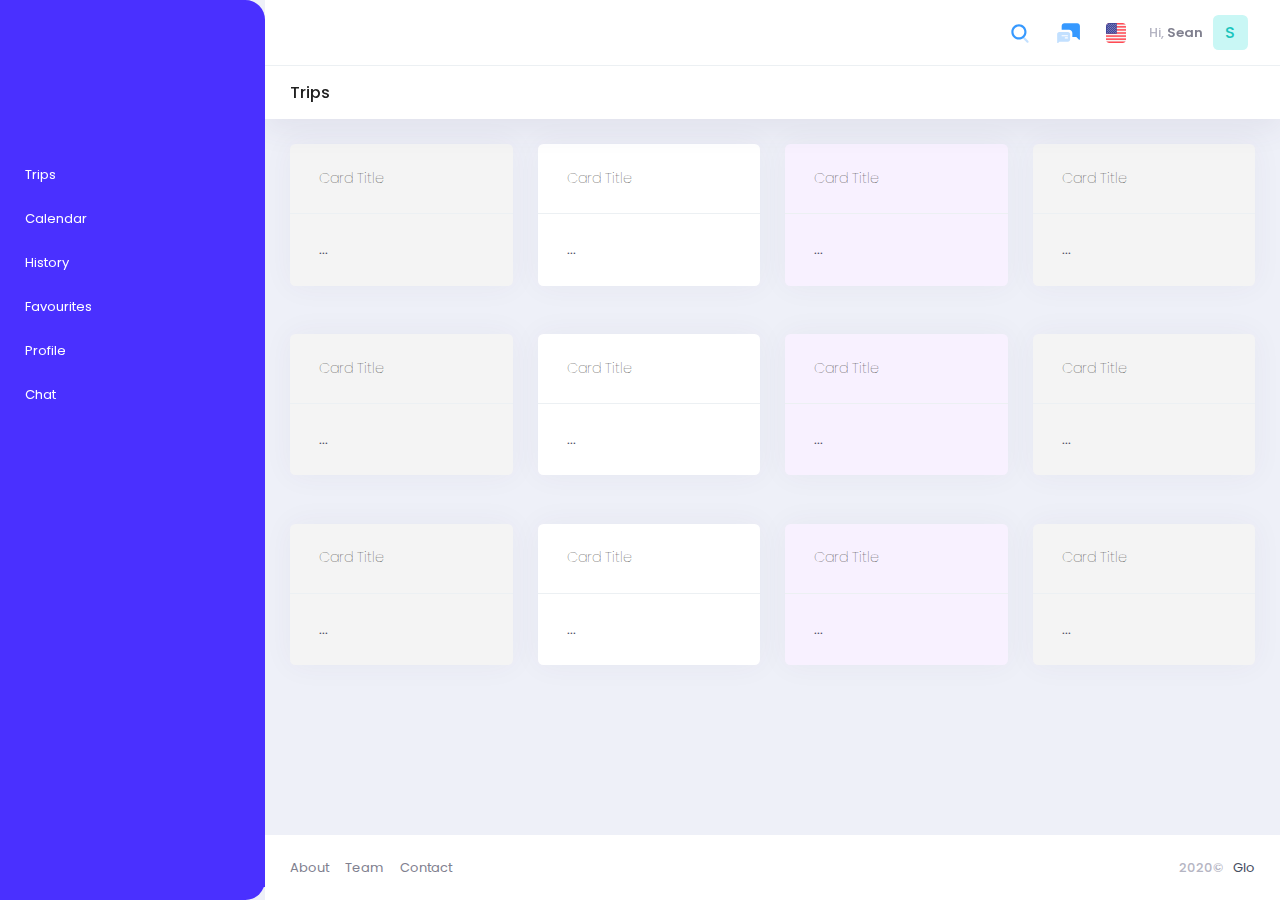
==== index.html @ 57f030ff "demo" ====
<!DOCTYPE html>
<!--
Template Name: Metronic - Bootstrap 4 HTML, React, Angular 9 & VueJS Admin Dashboard Theme
Author: KeenThemes
Website: http://www.keenthemes.com/
Contact: support@keenthemes.com
Follow: www.twitter.com/keenthemes
Dribbble: www.dribbble.com/keenthemes
Like: www.facebook.com/keenthemes
Purchase: https://1.envato.market/EA4JP
Renew Support: https://1.envato.market/EA4JP
License: You must have a valid license purchased only from themeforest(the above link) in order to legally use the theme for your project.
-->
<html lang="en">
	<!--begin::Head-->
	<head><base href="">
		<meta charset="utf-8" />
		<title>Metronic | Dashboard</title>
		<meta name="description" content="Updates and statistics" />
		<meta name="viewport" content="width=device-width, initial-scale=1, shrink-to-fit=no" />
		<!--begin::Fonts-->
		<link rel="stylesheet" href="https://fonts.googleapis.com/css?family=Poppins:300,400,500,600,700" />
		<!--end::Fonts-->
		<!--begin::Page Vendors Styles(used by this page)-->
		<link href="assets/plugins/custom/fullcalendar/fullcalendar.bundle.css" rel="stylesheet" type="text/css" />
		<!--end::Page Vendors Styles-->
		<!--begin::Global Theme Styles(used by all pages)-->
		<link href="assets/plugins/global/plugins.bundle.css" rel="stylesheet" type="text/css" />
		<link href="assets/plugins/custom/prismjs/prismjs.bundle.css" rel="stylesheet" type="text/css" />
		<link href="assets/css/style.bundle.css" rel="stylesheet" type="text/css" />
		<!--end::Global Theme Styles-->
		<!--begin::Layout Themes(used by all pages)-->
		<link href="assets/css/themes/layout/header/base/light.css" rel="stylesheet" type="text/css" />
		<link href="assets/css/themes/layout/header/menu/light.css" rel="stylesheet" type="text/css" />
		<link href="assets/css/themes/layout/brand/dark.css" rel="stylesheet" type="text/css" />
		<link href="assets/css/themes/layout/aside/dark.css" rel="stylesheet" type="text/css" />
		<!--end::Layout Themes-->
		<link rel="shortcut icon" href="assets/media/logos/favicon.ico" />
	</head>
	<!--end::Head-->
	<!--begin::Body-->
	<body id="kt_body" class="header-fixed header-mobile-fixed subheader-enabled subheader-fixed aside-enabled aside-fixed aside-minimize-hoverable page-loading">
		<!--begin::Main-->
		<!--begin::Header Mobile-->
		<div id="kt_header_mobile" class="header-mobile align-items-center header-mobile-fixed">
			<!--begin::Logo-->
			<a href="index.html">
				<img alt="Logo" src="assets/media/logos/logo-light.png" />
			</a>
			<!--end::Logo-->
			<!--begin::Toolbar-->
			<div class="d-flex align-items-center">
				<!--begin::Aside Mobile Toggle-->
				<button class="btn p-0 burger-icon burger-icon-left" id="kt_aside_mobile_toggle">
					<span></span>
				</button>
				<!--end::Aside Mobile Toggle-->
				<!--begin::Header Menu Mobile Toggle-->
				<button class="btn p-0 burger-icon ml-4" id="kt_header_mobile_toggle">
					<span></span>
				</button>
				<!--end::Header Menu Mobile Toggle-->
				<!--begin::Topbar Mobile Toggle-->
				<button class="btn btn-hover-text-primary p-0 ml-2" id="kt_header_mobile_topbar_toggle">
					<span class="svg-icon svg-icon-xl">
						<!--begin::Svg Icon | path:assets/media/svg/icons/General/User.svg-->
						<svg xmlns="http://www.w3.org/2000/svg" xmlns:xlink="http://www.w3.org/1999/xlink" width="24px" height="24px" viewBox="0 0 24 24" version="1.1">
							<g stroke="none" stroke-width="1" fill="none" fill-rule="evenodd">
								<polygon points="0 0 24 0 24 24 0 24" />
								<path d="M12,11 C9.790861,11 8,9.209139 8,7 C8,4.790861 9.790861,3 12,3 C14.209139,3 16,4.790861 16,7 C16,9.209139 14.209139,11 12,11 Z" fill="#000000" fill-rule="nonzero" opacity="0.3" />
								<path d="M3.00065168,20.1992055 C3.38825852,15.4265159 7.26191235,13 11.9833413,13 C16.7712164,13 20.7048837,15.2931929 20.9979143,20.2 C21.0095879,20.3954741 20.9979143,21 20.2466999,21 C16.541124,21 11.0347247,21 3.72750223,21 C3.47671215,21 2.97953825,20.45918 3.00065168,20.1992055 Z" fill="#000000" fill-rule="nonzero" />
							</g>
						</svg>
						<!--end::Svg Icon-->
					</span>
				</button>
				<!--end::Topbar Mobile Toggle-->
			</div>
			<!--end::Toolbar-->
		</div>
		<!--end::Header Mobile-->
		<div class="d-flex flex-column flex-root">
			<!--begin::Page-->
			<div class="d-flex flex-row flex-column-fluid page">
				<!--begin::Aside-->
				<div class="aside aside-left aside-fixed d-flex flex-column flex-row-auto" id="kt_aside">
					<!--begin::Brand-->
					<div class="brand flex-column-auto" id="kt_brand">
						<!--begin::Logo-->
						<!--end::Toolbar-->
					</div>
					<!--end::Brand-->
					<!--begin::Aside Menu-->
					<div class="aside-menu-wrapper flex-column-fluid" id="kt_aside_menu_wrapper">
						<!--begin::Menu Container-->
						<div id="kt_aside_menu" class="aside-menu my-4" data-menu-vertical="1" data-menu-scroll="1" data-menu-dropdown-timeout="500">
							<!--begin::Menu Nav-->
							<ul class="menu-nav">
								<li class="menu-section">
									<i class="menu-icon ki ki-bold-more-hor icon-md"></i>
								</li>
								<li class="menu-item menu-item-submenu" aria-haspopup="true" data-menu-toggle="hover">
									<a href="index.html" class="menu-link menu-toggle">
										<span class="menu-text">Trips</span>
									</a>
								</li>
								<li class="menu-item menu-item-submenu" aria-haspopup="true" data-menu-toggle="hover">
									<a href="calendar.html" class="menu-link menu-toggle">
										<span class="menu-text">Calendar</span>
									</a>
								</li>
								<li class="menu-item menu-item-submenu" aria-haspopup="true" data-menu-toggle="hover">
									<a href="javascript:;" class="menu-link menu-toggle">
										<span class="menu-text">History</span>
									</a>
								</li>
								<li class="menu-item menu-item-submenu" aria-haspopup="true" data-menu-toggle="hover">
									<a href="javascript:;" class="menu-link menu-toggle">
										<span class="menu-text">Favourites</span>
									</a>
								</li>
								<li class="menu-item menu-item-submenu" aria-haspopup="true" data-menu-toggle="hover">
									<a href="javascript:;" class="menu-link menu-toggle">
										<span class="menu-text">Profile</span>
									</a>
								</li>
								<li class="menu-item menu-item-submenu" aria-haspopup="true" data-menu-toggle="hover">
									<a href="javascript:;" class="menu-link menu-toggle">
										<span class="menu-text">Chat</span>
									</a>
								</li>
							</ul>
							<!--end::Menu Nav-->
						</div>
						<!--end::Menu Container-->
					</div>
					<!--end::Aside Menu-->
				</div>
				<!--end::Aside-->
				<!--begin::Wrapper-->
				<div class="d-flex flex-column flex-row-fluid wrapper" id="kt_wrapper">
					<!--begin::Header-->
					<div id="kt_header" class="header header-fixed">
						<!--begin::Container-->
						<div class="container-fluid d-flex align-items-stretch justify-content-between">
							<!--begin::Header Menu Wrapper-->
							<div class="header-menu-wrapper header-menu-wrapper-left" id="kt_header_menu_wrapper">
								<!--begin::Header Menu-->
								<div id="kt_header_menu" class="header-menu header-menu-mobile header-menu-layout-default">
									<!--begin::Header Nav-->
									<!--end::Header Nav-->
								</div>
								<!--end::Header Menu-->
							</div>
							<!--end::Header Menu Wrapper-->
							<!--begin::Topbar-->
							<div class="topbar">
								<!--begin::Search-->
								<div class="dropdown" id="kt_quick_search_toggle">
									<!--begin::Toggle-->
									<div class="topbar-item" data-toggle="dropdown" data-offset="10px,0px">
										<div class="btn btn-icon btn-clean btn-lg btn-dropdown mr-1">
											<span class="svg-icon svg-icon-xl svg-icon-primary">
												<!--begin::Svg Icon | path:assets/media/svg/icons/General/Search.svg-->
												<svg xmlns="http://www.w3.org/2000/svg" xmlns:xlink="http://www.w3.org/1999/xlink" width="24px" height="24px" viewBox="0 0 24 24" version="1.1">
													<g stroke="none" stroke-width="1" fill="none" fill-rule="evenodd">
														<rect x="0" y="0" width="24" height="24" />
														<path d="M14.2928932,16.7071068 C13.9023689,16.3165825 13.9023689,15.6834175 14.2928932,15.2928932 C14.6834175,14.9023689 15.3165825,14.9023689 15.7071068,15.2928932 L19.7071068,19.2928932 C20.0976311,19.6834175 20.0976311,20.3165825 19.7071068,20.7071068 C19.3165825,21.0976311 18.6834175,21.0976311 18.2928932,20.7071068 L14.2928932,16.7071068 Z" fill="#000000" fill-rule="nonzero" opacity="0.3" />
														<path d="M11,16 C13.7614237,16 16,13.7614237 16,11 C16,8.23857625 13.7614237,6 11,6 C8.23857625,6 6,8.23857625 6,11 C6,13.7614237 8.23857625,16 11,16 Z M11,18 C7.13400675,18 4,14.8659932 4,11 C4,7.13400675 7.13400675,4 11,4 C14.8659932,4 18,7.13400675 18,11 C18,14.8659932 14.8659932,18 11,18 Z" fill="#000000" fill-rule="nonzero" />
													</g>
												</svg>
												<!--end::Svg Icon-->
											</span>
										</div>
									</div>
									<!--end::Toggle-->
									<!--begin::Dropdown-->
									<div class="dropdown-menu p-0 m-0 dropdown-menu-right dropdown-menu-anim-up dropdown-menu-lg">
										<div class="quick-search quick-search-dropdown" id="kt_quick_search_dropdown">
											<!--begin:Form-->
											<form method="get" class="quick-search-form">
												<div class="input-group">
													<div class="input-group-prepend">
														<span class="input-group-text">
															<span class="svg-icon svg-icon-lg">
																<!--begin::Svg Icon | path:assets/media/svg/icons/General/Search.svg-->
																<svg xmlns="http://www.w3.org/2000/svg" xmlns:xlink="http://www.w3.org/1999/xlink" width="24px" height="24px" viewBox="0 0 24 24" version="1.1">
																	<g stroke="none" stroke-width="1" fill="none" fill-rule="evenodd">
																		<rect x="0" y="0" width="24" height="24" />
																		<path d="M14.2928932,16.7071068 C13.9023689,16.3165825 13.9023689,15.6834175 14.2928932,15.2928932 C14.6834175,14.9023689 15.3165825,14.9023689 15.7071068,15.2928932 L19.7071068,19.2928932 C20.0976311,19.6834175 20.0976311,20.3165825 19.7071068,20.7071068 C19.3165825,21.0976311 18.6834175,21.0976311 18.2928932,20.7071068 L14.2928932,16.7071068 Z" fill="#000000" fill-rule="nonzero" opacity="0.3" />
																		<path d="M11,16 C13.7614237,16 16,13.7614237 16,11 C16,8.23857625 13.7614237,6 11,6 C8.23857625,6 6,8.23857625 6,11 C6,13.7614237 8.23857625,16 11,16 Z M11,18 C7.13400675,18 4,14.8659932 4,11 C4,7.13400675 7.13400675,4 11,4 C14.8659932,4 18,7.13400675 18,11 C18,14.8659932 14.8659932,18 11,18 Z" fill="#000000" fill-rule="nonzero" />
																	</g>
																</svg>
																<!--end::Svg Icon-->
															</span>
														</span>
													</div>
													<input type="text" class="form-control" placeholder="Search..." />
													<div class="input-group-append">
														<span class="input-group-text">
															<i class="quick-search-close ki ki-close icon-sm text-muted"></i>
														</span>
													</div>
												</div>
											</form>
											<!--end::Form-->
											<!--begin::Scroll-->
											<div class="quick-search-wrapper scroll" data-scroll="true" data-height="325" data-mobile-height="200"></div>
											<!--end::Scroll-->
										</div>
									</div>
									<!--end::Dropdown-->
								</div>
								<!--end::Search-->
								<div class="topbar-item">
									<div class="btn btn-icon btn-clean btn-lg mr-1" data-toggle="modal" data-target="#kt_chat_modal">
										<span class="svg-icon svg-icon-xl svg-icon-primary">
											<!--begin::Svg Icon | path:assets/media/svg/icons/Communication/Group-chat.svg-->
											<svg xmlns="http://www.w3.org/2000/svg" xmlns:xlink="http://www.w3.org/1999/xlink" width="24px" height="24px" viewBox="0 0 24 24" version="1.1">
												<g stroke="none" stroke-width="1" fill="none" fill-rule="evenodd">
													<rect x="0" y="0" width="24" height="24" />
													<path d="M16,15.6315789 L16,12 C16,10.3431458 14.6568542,9 13,9 L6.16183229,9 L6.16183229,5.52631579 C6.16183229,4.13107011 7.29290239,3 8.68814808,3 L20.4776218,3 C21.8728674,3 23.0039375,4.13107011 23.0039375,5.52631579 L23.0039375,13.1052632 L23.0206157,17.786793 C23.0215995,18.0629336 22.7985408,18.2875874 22.5224001,18.2885711 C22.3891754,18.2890457 22.2612702,18.2363324 22.1670655,18.1421277 L19.6565168,15.6315789 L16,15.6315789 Z" fill="#000000" />
													<path d="M1.98505595,18 L1.98505595,13 C1.98505595,11.8954305 2.88048645,11 3.98505595,11 L11.9850559,11 C13.0896254,11 13.9850559,11.8954305 13.9850559,13 L13.9850559,18 C13.9850559,19.1045695 13.0896254,20 11.9850559,20 L4.10078614,20 L2.85693427,21.1905292 C2.65744295,21.3814685 2.34093638,21.3745358 2.14999706,21.1750444 C2.06092565,21.0819836 2.01120804,20.958136 2.01120804,20.8293182 L2.01120804,18.32426 C1.99400175,18.2187196 1.98505595,18.1104045 1.98505595,18 Z M6.5,14 C6.22385763,14 6,14.2238576 6,14.5 C6,14.7761424 6.22385763,15 6.5,15 L11.5,15 C11.7761424,15 12,14.7761424 12,14.5 C12,14.2238576 11.7761424,14 11.5,14 L6.5,14 Z M9.5,16 C9.22385763,16 9,16.2238576 9,16.5 C9,16.7761424 9.22385763,17 9.5,17 L11.5,17 C11.7761424,17 12,16.7761424 12,16.5 C12,16.2238576 11.7761424,16 11.5,16 L9.5,16 Z" fill="#000000" opacity="0.3" />
												</g>
											</svg>
											<!--end::Svg Icon-->
										</span>
									</div>
								</div>
								<!--end::Chat-->
								<!--begin::Languages-->
								<div class="dropdown">
									<!--begin::Toggle-->
									<div class="topbar-item" data-toggle="dropdown" data-offset="10px,0px">
										<div class="btn btn-icon btn-clean btn-dropdown btn-lg mr-1">
											<img class="h-20px w-20px rounded-sm" src="assets/media/svg/flags/226-united-states.svg" alt="" />
										</div>
									</div>
									<!--end::Toggle-->
									<!--begin::Dropdown-->
									<div class="dropdown-menu p-0 m-0 dropdown-menu-anim-up dropdown-menu-sm dropdown-menu-right">
										<!--begin::Nav-->
										<ul class="navi navi-hover py-4">
											<!--begin::Item-->
											<li class="navi-item">
												<a href="#" class="navi-link">
													<span class="symbol symbol-20 mr-3">
														<img src="assets/media/svg/flags/226-united-states.svg" alt="" />
													</span>
													<span class="navi-text">English</span>
												</a>
											</li>
											<!--end::Item-->
											<!--begin::Item-->
											<li class="navi-item active">
												<a href="#" class="navi-link">
													<span class="symbol symbol-20 mr-3">
														<img src="assets/media/svg/flags/128-spain.svg" alt="" />
													</span>
													<span class="navi-text">Spanish</span>
												</a>
											</li>
											<!--end::Item-->
											<!--begin::Item-->
											<li class="navi-item">
												<a href="#" class="navi-link">
													<span class="symbol symbol-20 mr-3">
														<img src="assets/media/svg/flags/162-germany.svg" alt="" />
													</span>
													<span class="navi-text">German</span>
												</a>
											</li>
											<!--end::Item-->
											<!--begin::Item-->
											<li class="navi-item">
												<a href="#" class="navi-link">
													<span class="symbol symbol-20 mr-3">
														<img src="assets/media/svg/flags/063-japan.svg" alt="" />
													</span>
													<span class="navi-text">Japanese</span>
												</a>
											</li>
											<!--end::Item-->
											<!--begin::Item-->
											<li class="navi-item">
												<a href="#" class="navi-link">
													<span class="symbol symbol-20 mr-3">
														<img src="assets/media/svg/flags/195-france.svg" alt="" />
													</span>
													<span class="navi-text">French</span>
												</a>
											</li>
											<!--end::Item-->
										</ul>
										<!--end::Nav-->
									</div>
									<!--end::Dropdown-->
								</div>
								<!--end::Languages-->
								<!--begin::User-->
								<div class="topbar-item">
									<div class="btn btn-icon w-auto btn-clean d-flex align-items-center btn-lg px-2" id="kt_quick_user_toggle">
										<span class="text-muted font-weight-bold font-size-base d-none d-md-inline mr-1">Hi,</span>
										<span class="text-dark-50 font-weight-bolder font-size-base d-none d-md-inline mr-3">Sean</span>
										<span class="symbol symbol-35 symbol-light-success">
											<span class="symbol-label font-size-h5 font-weight-bold">S</span>
										</span>
									</div>
								</div>
								<!--end::User-->
							</div>
							<!--end::Topbar-->
						</div>
						<!--end::Container-->
					</div>
					<div class="subheader py-2 py-lg-4 subheader-solid" id="kt_subheader">
							<div class="container-fluid d-flex align-items-center justify-content-between flex-wrap flex-sm-nowrap">
								<!--begin::Info-->
								<div class="d-flex align-items-center flex-wrap mr-1">
									<!--begin::Mobile Toggle-->
									<button class="burger-icon burger-icon-left mr-4 d-inline-block d-lg-none" id="kt_subheader_mobile_toggle">
										<span></span>
									</button>
									<!--end::Mobile Toggle-->
									<!--begin::Page Heading-->
									<div class="d-flex align-items-baseline mr-5">
										<!--begin::Page Title-->
										<h5 class="text-dark font-weight-bold my-2 mr-5">Trips</h5>
										<!--end::Page Title-->
										<!--end::Breadcrumb-->
									</div>
									<!--end::Page Heading-->
								</div>
								<!--end::Info-->
								<!--end::Toolbar-->
							</div>
						</div>
					<!--end::Header-->
					<!--begin::Content-->
					<div class="content d-flex flex-column flex-column-fluid" id="kt_content">
						<!--begin::Subheader-->
						<div class="d-flex flex-column-fluid">
							<div class="container">
								<div class="row">
							    <div class="col-lg-3">
							        <!--begin::Card-->
							        <div class="card card-custom card-stretch " style="background:#F4F4F4!important">
							            <div class="card-header">
							                <div class="card-title">
							                    <h5 class="card-label">Card Title</h5>
							                </div>
							            </div>
							            <div class="card-body">
							                ...
							            </div>
							        </div>
							        <!--end::Card-->
							    </div>
							    <div class="col-lg-3">
							        <!--begin::Card-->
							        <div class="card card-custom card-stretch"  style="background:# EEF7FB!important">
							            <div class="card-header">
							                <div class="card-title">
							                    <h5 class="card-label">Card Title </h5>
							                </div>
							            </div>
							            <div class="card-body">
							                ...
							            </div>
							        </div>
							        <!--end::Card-->
							    </div>
							    <div class="col-lg-3">
							        <!--begin::Card-->
							        <div class="card card-custom card-stretch" style="background:#F8F1FF!important">
							            <div class="card-header">
							                <div class="card-title">
							                    <h5 class="card-label">Card Title</h5>
							                </div>
							            </div>
							            <div class="card-body">
							                ...
							            </div>
							        </div>
							        <!--end::Card-->
							    </div>
									<div class="col-lg-3">
							        <!--begin::Card-->
							        <div class="card card-custom card-stretch" style="background:#F4F4F4!important">
							            <div class="card-header">
							                <div class="card-title">
							                    <h5 class="card-label">Card Title </h5>
							                </div>
							            </div>
							            <div class="card-body">
							                ...
							            </div>
							        </div>
							        <!--end::Card-->
							    </div>
							</div>
							<div class="row" style="margin-top: 5%;">
								<div class="col-lg-3">
										<!--begin::Card-->
										<div class="card card-custom card-stretch " style="background:#F4F4F4!important">
												<div class="card-header">
														<div class="card-title">
																<h5 class="card-label">Card Title</h5>
														</div>
												</div>
												<div class="card-body">
														...
												</div>
										</div>
										<!--end::Card-->
								</div>
								<div class="col-lg-3">
										<!--begin::Card-->
										<div class="card card-custom card-stretch"  style="background:# EEF7FB!important">
												<div class="card-header">
														<div class="card-title">
																<h5 class="card-label">Card Title </h5>
														</div>
												</div>
												<div class="card-body">
														...
												</div>
										</div>
										<!--end::Card-->
								</div>
								<div class="col-lg-3">
										<!--begin::Card-->
										<div class="card card-custom card-stretch" style="background:#F8F1FF!important">
												<div class="card-header">
														<div class="card-title">
																<h5 class="card-label">Card Title</h5>
														</div>
												</div>
												<div class="card-body">
														...
												</div>
										</div>
										<!--end::Card-->
								</div>
								<div class="col-lg-3">
										<!--begin::Card-->
										<div class="card card-custom card-stretch" style="background:#F4F4F4!important">
												<div class="card-header">
														<div class="card-title">
																<h5 class="card-label">Card Title </h5>
														</div>
												</div>
												<div class="card-body">
														...
												</div>
										</div>
										<!--end::Card-->
								</div>
						</div>
						<div class="row" style="margin-top: 5%;">
							<div class="col-lg-3">
									<!--begin::Card-->
									<div class="card card-custom card-stretch " style="background:#F4F4F4!important">
											<div class="card-header">
													<div class="card-title">
															<h5 class="card-label">Card Title</h5>
													</div>
											</div>
											<div class="card-body">
													...
											</div>
									</div>
									<!--end::Card-->
							</div>
							<div class="col-lg-3">
									<!--begin::Card-->
									<div class="card card-custom card-stretch"  style="background:# EEF7FB!important">
											<div class="card-header">
													<div class="card-title">
															<h5 class="card-label">Card Title </h5>
													</div>
											</div>
											<div class="card-body">
													...
											</div>
									</div>
									<!--end::Card-->
							</div>
							<div class="col-lg-3">
									<!--begin::Card-->
									<div class="card card-custom card-stretch" style="background:#F8F1FF!important">
											<div class="card-header">
													<div class="card-title">
															<h5 class="card-label">Card Title</h5>
													</div>
											</div>
											<div class="card-body">
													...
											</div>
									</div>
									<!--end::Card-->
							</div>
							<div class="col-lg-3">
									<!--begin::Card-->
									<div class="card card-custom card-stretch" style="background:#F4F4F4!important">
											<div class="card-header">
													<div class="card-title">
															<h5 class="card-label">Card Title </h5>
													</div>
											</div>
											<div class="card-body">
													...
											</div>
									</div>
									<!--end::Card-->
							</div>
					</div>
							</div>
						</div>
						<!--end::Entry-->
					</div>
					<!--end::Content-->
					<!--begin::Footer-->
					<div class="footer bg-white py-4 d-flex flex-lg-column" id="kt_footer">
						<!--begin::Container-->
						<div class="container-fluid d-flex flex-column flex-md-row align-items-center justify-content-between">
							<!--begin::Copyright-->
							<div class="text-dark order-2 order-md-1">
								<span class="text-muted font-weight-bold mr-2">2020©</span>
								<a  target="_blank" class="text-dark-75 text-hover-primary">Glo</a>
							</div>
							<!--end::Copyright-->
							<!--begin::Nav-->
							<div class="nav nav-dark">
								<a target="_blank" class="nav-link pl-0 pr-5">About</a>
								<a target="_blank" class="nav-link pl-0 pr-5">Team</a>
								<a target="_blank" class="nav-link pl-0 pr-0">Contact</a>
							</div>
							<!--end::Nav-->
						</div>
						<!--end::Container-->
					</div>
					<!--end::Footer-->
				</div>
				<!--end::Wrapper-->
			</div>
			<!--end::Page-->
		</div>
		<!--end::Main-->
		<!-- begin::User Panel-->
		<div id="kt_quick_user" class="offcanvas offcanvas-right p-10">
			<!--begin::Header-->
			<div class="offcanvas-header d-flex align-items-center justify-content-between pb-5">
				<h3 class="font-weight-bold m-0">User Profile
				<small class="text-muted font-size-sm ml-2">12 messages</small></h3>
				<a href="#" class="btn btn-xs btn-icon btn-light btn-hover-primary" id="kt_quick_user_close">
					<i class="ki ki-close icon-xs text-muted"></i>
				</a>
			</div>
			<!--end::Header-->
			<!--begin::Content-->
			<div class="offcanvas-content pr-5 mr-n5">
				<!--begin::Header-->
				<div class="d-flex align-items-center mt-5">
					<div class="symbol symbol-100 mr-5">
						<div class="symbol-label" style="background-image:url('assets/media/users/300_21.jpg')"></div>
						<i class="symbol-badge bg-success"></i>
					</div>
					<div class="d-flex flex-column">
						<a href="#" class="font-weight-bold font-size-h5 text-dark-75 text-hover-primary">James Jones</a>
						<div class="text-muted mt-1">Application Developer</div>
						<div class="navi mt-2">
							<a href="#" class="navi-item">
								<span class="navi-link p-0 pb-2">
									<span class="navi-icon mr-1">
										<span class="svg-icon svg-icon-lg svg-icon-primary">
											<!--begin::Svg Icon | path:assets/media/svg/icons/Communication/Mail-notification.svg-->
											<svg xmlns="http://www.w3.org/2000/svg" xmlns:xlink="http://www.w3.org/1999/xlink" width="24px" height="24px" viewBox="0 0 24 24" version="1.1">
												<g stroke="none" stroke-width="1" fill="none" fill-rule="evenodd">
													<rect x="0" y="0" width="24" height="24" />
													<path d="M21,12.0829584 C20.6747915,12.0283988 20.3407122,12 20,12 C16.6862915,12 14,14.6862915 14,18 C14,18.3407122 14.0283988,18.6747915 14.0829584,19 L5,19 C3.8954305,19 3,18.1045695 3,17 L3,8 C3,6.8954305 3.8954305,6 5,6 L19,6 C20.1045695,6 21,6.8954305 21,8 L21,12.0829584 Z M18.1444251,7.83964668 L12,11.1481833 L5.85557487,7.83964668 C5.4908718,7.6432681 5.03602525,7.77972206 4.83964668,8.14442513 C4.6432681,8.5091282 4.77972206,8.96397475 5.14442513,9.16035332 L11.6444251,12.6603533 C11.8664074,12.7798822 12.1335926,12.7798822 12.3555749,12.6603533 L18.8555749,9.16035332 C19.2202779,8.96397475 19.3567319,8.5091282 19.1603533,8.14442513 C18.9639747,7.77972206 18.5091282,7.6432681 18.1444251,7.83964668 Z" fill="#000000" />
													<circle fill="#000000" opacity="0.3" cx="19.5" cy="17.5" r="2.5" />
												</g>
											</svg>
											<!--end::Svg Icon-->
										</span>
									</span>
									<span class="navi-text text-muted text-hover-primary">jm@softplus.com</span>
								</span>
							</a>
							<a href="#" class="btn btn-sm btn-light-primary font-weight-bolder py-2 px-5">Sign Out</a>
						</div>
					</div>
				</div>
				<!--end::Header-->
				<!--begin::Separator-->
				<div class="separator separator-dashed mt-8 mb-5"></div>
				<!--end::Separator-->
				<!--begin::Nav-->
				<div class="navi navi-spacer-x-0 p-0">
					<!--begin::Item-->
					<a href="custom/apps/user/profile-1/personal-information.html" class="navi-item">
						<div class="navi-link">
							<div class="symbol symbol-40 bg-light mr-3">
								<div class="symbol-label">
									<span class="svg-icon svg-icon-md svg-icon-success">
										<!--begin::Svg Icon | path:assets/media/svg/icons/General/Notification2.svg-->
										<svg xmlns="http://www.w3.org/2000/svg" xmlns:xlink="http://www.w3.org/1999/xlink" width="24px" height="24px" viewBox="0 0 24 24" version="1.1">
											<g stroke="none" stroke-width="1" fill="none" fill-rule="evenodd">
												<rect x="0" y="0" width="24" height="24" />
												<path d="M13.2070325,4 C13.0721672,4.47683179 13,4.97998812 13,5.5 C13,8.53756612 15.4624339,11 18.5,11 C19.0200119,11 19.5231682,10.9278328 20,10.7929675 L20,17 C20,18.6568542 18.6568542,20 17,20 L7,20 C5.34314575,20 4,18.6568542 4,17 L4,7 C4,5.34314575 5.34314575,4 7,4 L13.2070325,4 Z" fill="#000000" />
												<circle fill="#000000" opacity="0.3" cx="18.5" cy="5.5" r="2.5" />
											</g>
										</svg>
										<!--end::Svg Icon-->
									</span>
								</div>
							</div>
							<div class="navi-text">
								<div class="font-weight-bold">My Profile</div>
								<div class="text-muted">Account settings and more
								<span class="label label-light-danger label-inline font-weight-bold">update</span></div>
							</div>
						</div>
					</a>
					<!--end:Item-->
					<!--begin::Item-->
					<a href="custom/apps/user/profile-3.html" class="navi-item">
						<div class="navi-link">
							<div class="symbol symbol-40 bg-light mr-3">
								<div class="symbol-label">
									<span class="svg-icon svg-icon-md svg-icon-warning">
										<!--begin::Svg Icon | path:assets/media/svg/icons/Shopping/Chart-bar1.svg-->
										<svg xmlns="http://www.w3.org/2000/svg" xmlns:xlink="http://www.w3.org/1999/xlink" width="24px" height="24px" viewBox="0 0 24 24" version="1.1">
											<g stroke="none" stroke-width="1" fill="none" fill-rule="evenodd">
												<rect x="0" y="0" width="24" height="24" />
												<rect fill="#000000" opacity="0.3" x="12" y="4" width="3" height="13" rx="1.5" />
												<rect fill="#000000" opacity="0.3" x="7" y="9" width="3" height="8" rx="1.5" />
												<path d="M5,19 L20,19 C20.5522847,19 21,19.4477153 21,20 C21,20.5522847 20.5522847,21 20,21 L4,21 C3.44771525,21 3,20.5522847 3,20 L3,4 C3,3.44771525 3.44771525,3 4,3 C4.55228475,3 5,3.44771525 5,4 L5,19 Z" fill="#000000" fill-rule="nonzero" />
												<rect fill="#000000" opacity="0.3" x="17" y="11" width="3" height="6" rx="1.5" />
											</g>
										</svg>
										<!--end::Svg Icon-->
									</span>
								</div>
							</div>
							<div class="navi-text">
								<div class="font-weight-bold">My Messages</div>
								<div class="text-muted">Inbox and tasks</div>
							</div>
						</div>
					</a>
					<!--end:Item-->
					<!--begin::Item-->
					<a href="custom/apps/user/profile-2.html" class="navi-item">
						<div class="navi-link">
							<div class="symbol symbol-40 bg-light mr-3">
								<div class="symbol-label">
									<span class="svg-icon svg-icon-md svg-icon-danger">
										<!--begin::Svg Icon | path:assets/media/svg/icons/Files/Selected-file.svg-->
										<svg xmlns="http://www.w3.org/2000/svg" xmlns:xlink="http://www.w3.org/1999/xlink" width="24px" height="24px" viewBox="0 0 24 24" version="1.1">
											<g stroke="none" stroke-width="1" fill="none" fill-rule="evenodd">
												<polygon points="0 0 24 0 24 24 0 24" />
												<path d="M4.85714286,1 L11.7364114,1 C12.0910962,1 12.4343066,1.12568431 12.7051108,1.35473959 L17.4686994,5.3839416 C17.8056532,5.66894833 18,6.08787823 18,6.52920201 L18,19.0833333 C18,20.8738751 17.9795521,21 16.1428571,21 L4.85714286,21 C3.02044787,21 3,20.8738751 3,19.0833333 L3,2.91666667 C3,1.12612489 3.02044787,1 4.85714286,1 Z M8,12 C7.44771525,12 7,12.4477153 7,13 C7,13.5522847 7.44771525,14 8,14 L15,14 C15.5522847,14 16,13.5522847 16,13 C16,12.4477153 15.5522847,12 15,12 L8,12 Z M8,16 C7.44771525,16 7,16.4477153 7,17 C7,17.5522847 7.44771525,18 8,18 L11,18 C11.5522847,18 12,17.5522847 12,17 C12,16.4477153 11.5522847,16 11,16 L8,16 Z" fill="#000000" fill-rule="nonzero" opacity="0.3" />
												<path d="M6.85714286,3 L14.7364114,3 C15.0910962,3 15.4343066,3.12568431 15.7051108,3.35473959 L20.4686994,7.3839416 C20.8056532,7.66894833 21,8.08787823 21,8.52920201 L21,21.0833333 C21,22.8738751 20.9795521,23 19.1428571,23 L6.85714286,23 C5.02044787,23 5,22.8738751 5,21.0833333 L5,4.91666667 C5,3.12612489 5.02044787,3 6.85714286,3 Z M8,12 C7.44771525,12 7,12.4477153 7,13 C7,13.5522847 7.44771525,14 8,14 L15,14 C15.5522847,14 16,13.5522847 16,13 C16,12.4477153 15.5522847,12 15,12 L8,12 Z M8,16 C7.44771525,16 7,16.4477153 7,17 C7,17.5522847 7.44771525,18 8,18 L11,18 C11.5522847,18 12,17.5522847 12,17 C12,16.4477153 11.5522847,16 11,16 L8,16 Z" fill="#000000" fill-rule="nonzero" />
											</g>
										</svg>
										<!--end::Svg Icon-->
									</span>
								</div>
							</div>
							<div class="navi-text">
								<div class="font-weight-bold">My Activities</div>
								<div class="text-muted">Logs and notifications</div>
							</div>
						</div>
					</a>
					<!--end:Item-->
					<!--begin::Item-->
					<a href="custom/apps/userprofile-1/overview.html" class="navi-item">
						<div class="navi-link">
							<div class="symbol symbol-40 bg-light mr-3">
								<div class="symbol-label">
									<span class="svg-icon svg-icon-md svg-icon-primary">
										<!--begin::Svg Icon | path:assets/media/svg/icons/Communication/Mail-opened.svg-->
										<svg xmlns="http://www.w3.org/2000/svg" xmlns:xlink="http://www.w3.org/1999/xlink" width="24px" height="24px" viewBox="0 0 24 24" version="1.1">
											<g stroke="none" stroke-width="1" fill="none" fill-rule="evenodd">
												<rect x="0" y="0" width="24" height="24" />
												<path d="M6,2 L18,2 C18.5522847,2 19,2.44771525 19,3 L19,12 C19,12.5522847 18.5522847,13 18,13 L6,13 C5.44771525,13 5,12.5522847 5,12 L5,3 C5,2.44771525 5.44771525,2 6,2 Z M7.5,5 C7.22385763,5 7,5.22385763 7,5.5 C7,5.77614237 7.22385763,6 7.5,6 L13.5,6 C13.7761424,6 14,5.77614237 14,5.5 C14,5.22385763 13.7761424,5 13.5,5 L7.5,5 Z M7.5,7 C7.22385763,7 7,7.22385763 7,7.5 C7,7.77614237 7.22385763,8 7.5,8 L10.5,8 C10.7761424,8 11,7.77614237 11,7.5 C11,7.22385763 10.7761424,7 10.5,7 L7.5,7 Z" fill="#000000" opacity="0.3" />
												<path d="M3.79274528,6.57253826 L12,12.5 L20.2072547,6.57253826 C20.4311176,6.4108595 20.7436609,6.46126971 20.9053396,6.68513259 C20.9668779,6.77033951 21,6.87277228 21,6.97787787 L21,17 C21,18.1045695 20.1045695,19 19,19 L5,19 C3.8954305,19 3,18.1045695 3,17 L3,6.97787787 C3,6.70173549 3.22385763,6.47787787 3.5,6.47787787 C3.60510559,6.47787787 3.70753836,6.51099993 3.79274528,6.57253826 Z" fill="#000000" />
											</g>
										</svg>
										<!--end::Svg Icon-->
									</span>
								</div>
							</div>
							<div class="navi-text">
								<div class="font-weight-bold">My Tasks</div>
								<div class="text-muted">latest tasks and projects</div>
							</div>
						</div>
					</a>
					<!--end:Item-->
				</div>
				<!--end::Nav-->
				<!--begin::Separator-->
				<div class="separator separator-dashed my-7"></div>
				<!--end::Separator-->
				<!--begin::Notifications-->
				<div>
					<!--begin:Heading-->
					<h5 class="mb-5">Recent Notifications</h5>
					<!--end:Heading-->
					<!--begin::Item-->
					<div class="d-flex align-items-center bg-light-warning rounded p-5 gutter-b">
						<span class="svg-icon svg-icon-warning mr-5">
							<span class="svg-icon svg-icon-lg">
								<!--begin::Svg Icon | path:assets/media/svg/icons/Home/Library.svg-->
								<svg xmlns="http://www.w3.org/2000/svg" xmlns:xlink="http://www.w3.org/1999/xlink" width="24px" height="24px" viewBox="0 0 24 24" version="1.1">
									<g stroke="none" stroke-width="1" fill="none" fill-rule="evenodd">
										<rect x="0" y="0" width="24" height="24" />
										<path d="M5,3 L6,3 C6.55228475,3 7,3.44771525 7,4 L7,20 C7,20.5522847 6.55228475,21 6,21 L5,21 C4.44771525,21 4,20.5522847 4,20 L4,4 C4,3.44771525 4.44771525,3 5,3 Z M10,3 L11,3 C11.5522847,3 12,3.44771525 12,4 L12,20 C12,20.5522847 11.5522847,21 11,21 L10,21 C9.44771525,21 9,20.5522847 9,20 L9,4 C9,3.44771525 9.44771525,3 10,3 Z" fill="#000000" />
										<rect fill="#000000" opacity="0.3" transform="translate(17.825568, 11.945519) rotate(-19.000000) translate(-17.825568, -11.945519)" x="16.3255682" y="2.94551858" width="3" height="18" rx="1" />
									</g>
								</svg>
								<!--end::Svg Icon-->
							</span>
						</span>
						<div class="d-flex flex-column flex-grow-1 mr-2">
							<a href="#" class="font-weight-normal text-dark-75 text-hover-primary font-size-lg mb-1">Another purpose persuade</a>
							<span class="text-muted font-size-sm">Due in 2 Days</span>
						</div>
						<span class="font-weight-bolder text-warning py-1 font-size-lg">+28%</span>
					</div>
					<!--end::Item-->
					<!--begin::Item-->
					<div class="d-flex align-items-center bg-light-success rounded p-5 gutter-b">
						<span class="svg-icon svg-icon-success mr-5">
							<span class="svg-icon svg-icon-lg">
								<!--begin::Svg Icon | path:assets/media/svg/icons/Communication/Write.svg-->
								<svg xmlns="http://www.w3.org/2000/svg" xmlns:xlink="http://www.w3.org/1999/xlink" width="24px" height="24px" viewBox="0 0 24 24" version="1.1">
									<g stroke="none" stroke-width="1" fill="none" fill-rule="evenodd">
										<rect x="0" y="0" width="24" height="24" />
										<path d="M12.2674799,18.2323597 L12.0084872,5.45852451 C12.0004303,5.06114792 12.1504154,4.6768183 12.4255037,4.38993949 L15.0030167,1.70195304 L17.5910752,4.40093695 C17.8599071,4.6812911 18.0095067,5.05499603 18.0083938,5.44341307 L17.9718262,18.2062508 C17.9694575,19.0329966 17.2985816,19.701953 16.4718324,19.701953 L13.7671717,19.701953 C12.9505952,19.701953 12.2840328,19.0487684 12.2674799,18.2323597 Z" fill="#000000" fill-rule="nonzero" transform="translate(14.701953, 10.701953) rotate(-135.000000) translate(-14.701953, -10.701953)" />
										<path d="M12.9,2 C13.4522847,2 13.9,2.44771525 13.9,3 C13.9,3.55228475 13.4522847,4 12.9,4 L6,4 C4.8954305,4 4,4.8954305 4,6 L4,18 C4,19.1045695 4.8954305,20 6,20 L18,20 C19.1045695,20 20,19.1045695 20,18 L20,13 C20,12.4477153 20.4477153,12 21,12 C21.5522847,12 22,12.4477153 22,13 L22,18 C22,20.209139 20.209139,22 18,22 L6,22 C3.790861,22 2,20.209139 2,18 L2,6 C2,3.790861 3.790861,2 6,2 L12.9,2 Z" fill="#000000" fill-rule="nonzero" opacity="0.3" />
									</g>
								</svg>
								<!--end::Svg Icon-->
							</span>
						</span>
						<div class="d-flex flex-column flex-grow-1 mr-2">
							<a href="#" class="font-weight-normal text-dark-75 text-hover-primary font-size-lg mb-1">Would be to people</a>
							<span class="text-muted font-size-sm">Due in 2 Days</span>
						</div>
						<span class="font-weight-bolder text-success py-1 font-size-lg">+50%</span>
					</div>
					<!--end::Item-->
					<!--begin::Item-->
					<div class="d-flex align-items-center bg-light-danger rounded p-5 gutter-b">
						<span class="svg-icon svg-icon-danger mr-5">
							<span class="svg-icon svg-icon-lg">
								<!--begin::Svg Icon | path:assets/media/svg/icons/Communication/Group-chat.svg-->
								<svg xmlns="http://www.w3.org/2000/svg" xmlns:xlink="http://www.w3.org/1999/xlink" width="24px" height="24px" viewBox="0 0 24 24" version="1.1">
									<g stroke="none" stroke-width="1" fill="none" fill-rule="evenodd">
										<rect x="0" y="0" width="24" height="24" />
										<path d="M16,15.6315789 L16,12 C16,10.3431458 14.6568542,9 13,9 L6.16183229,9 L6.16183229,5.52631579 C6.16183229,4.13107011 7.29290239,3 8.68814808,3 L20.4776218,3 C21.8728674,3 23.0039375,4.13107011 23.0039375,5.52631579 L23.0039375,13.1052632 L23.0206157,17.786793 C23.0215995,18.0629336 22.7985408,18.2875874 22.5224001,18.2885711 C22.3891754,18.2890457 22.2612702,18.2363324 22.1670655,18.1421277 L19.6565168,15.6315789 L16,15.6315789 Z" fill="#000000" />
										<path d="M1.98505595,18 L1.98505595,13 C1.98505595,11.8954305 2.88048645,11 3.98505595,11 L11.9850559,11 C13.0896254,11 13.9850559,11.8954305 13.9850559,13 L13.9850559,18 C13.9850559,19.1045695 13.0896254,20 11.9850559,20 L4.10078614,20 L2.85693427,21.1905292 C2.65744295,21.3814685 2.34093638,21.3745358 2.14999706,21.1750444 C2.06092565,21.0819836 2.01120804,20.958136 2.01120804,20.8293182 L2.01120804,18.32426 C1.99400175,18.2187196 1.98505595,18.1104045 1.98505595,18 Z M6.5,14 C6.22385763,14 6,14.2238576 6,14.5 C6,14.7761424 6.22385763,15 6.5,15 L11.5,15 C11.7761424,15 12,14.7761424 12,14.5 C12,14.2238576 11.7761424,14 11.5,14 L6.5,14 Z M9.5,16 C9.22385763,16 9,16.2238576 9,16.5 C9,16.7761424 9.22385763,17 9.5,17 L11.5,17 C11.7761424,17 12,16.7761424 12,16.5 C12,16.2238576 11.7761424,16 11.5,16 L9.5,16 Z" fill="#000000" opacity="0.3" />
									</g>
								</svg>
								<!--end::Svg Icon-->
							</span>
						</span>
						<div class="d-flex flex-column flex-grow-1 mr-2">
							<a href="#" class="font-weight-normel text-dark-75 text-hover-primary font-size-lg mb-1">Purpose would be to persuade</a>
							<span class="text-muted font-size-sm">Due in 2 Days</span>
						</div>
						<span class="font-weight-bolder text-danger py-1 font-size-lg">-27%</span>
					</div>
					<!--end::Item-->
					<!--begin::Item-->
					<div class="d-flex align-items-center bg-light-info rounded p-5">
						<span class="svg-icon svg-icon-info mr-5">
							<span class="svg-icon svg-icon-lg">
								<!--begin::Svg Icon | path:assets/media/svg/icons/General/Attachment2.svg-->
								<svg xmlns="http://www.w3.org/2000/svg" xmlns:xlink="http://www.w3.org/1999/xlink" width="24px" height="24px" viewBox="0 0 24 24" version="1.1">
									<g stroke="none" stroke-width="1" fill="none" fill-rule="evenodd">
										<rect x="0" y="0" width="24" height="24" />
										<path d="M11.7573593,15.2426407 L8.75735931,15.2426407 C8.20507456,15.2426407 7.75735931,15.6903559 7.75735931,16.2426407 C7.75735931,16.7949254 8.20507456,17.2426407 8.75735931,17.2426407 L11.7573593,17.2426407 L11.7573593,18.2426407 C11.7573593,19.3472102 10.8619288,20.2426407 9.75735931,20.2426407 L5.75735931,20.2426407 C4.65278981,20.2426407 3.75735931,19.3472102 3.75735931,18.2426407 L3.75735931,14.2426407 C3.75735931,13.1380712 4.65278981,12.2426407 5.75735931,12.2426407 L9.75735931,12.2426407 C10.8619288,12.2426407 11.7573593,13.1380712 11.7573593,14.2426407 L11.7573593,15.2426407 Z" fill="#000000" opacity="0.3" transform="translate(7.757359, 16.242641) rotate(-45.000000) translate(-7.757359, -16.242641)" />
										<path d="M12.2426407,8.75735931 L15.2426407,8.75735931 C15.7949254,8.75735931 16.2426407,8.30964406 16.2426407,7.75735931 C16.2426407,7.20507456 15.7949254,6.75735931 15.2426407,6.75735931 L12.2426407,6.75735931 L12.2426407,5.75735931 C12.2426407,4.65278981 13.1380712,3.75735931 14.2426407,3.75735931 L18.2426407,3.75735931 C19.3472102,3.75735931 20.2426407,4.65278981 20.2426407,5.75735931 L20.2426407,9.75735931 C20.2426407,10.8619288 19.3472102,11.7573593 18.2426407,11.7573593 L14.2426407,11.7573593 C13.1380712,11.7573593 12.2426407,10.8619288 12.2426407,9.75735931 L12.2426407,8.75735931 Z" fill="#000000" transform="translate(16.242641, 7.757359) rotate(-45.000000) translate(-16.242641, -7.757359)" />
										<path d="M5.89339828,3.42893219 C6.44568303,3.42893219 6.89339828,3.87664744 6.89339828,4.42893219 L6.89339828,6.42893219 C6.89339828,6.98121694 6.44568303,7.42893219 5.89339828,7.42893219 C5.34111353,7.42893219 4.89339828,6.98121694 4.89339828,6.42893219 L4.89339828,4.42893219 C4.89339828,3.87664744 5.34111353,3.42893219 5.89339828,3.42893219 Z M11.4289322,5.13603897 C11.8194565,5.52656326 11.8194565,6.15972824 11.4289322,6.55025253 L10.0147186,7.96446609 C9.62419433,8.35499039 8.99102936,8.35499039 8.60050506,7.96446609 C8.20998077,7.5739418 8.20998077,6.94077682 8.60050506,6.55025253 L10.0147186,5.13603897 C10.4052429,4.74551468 11.0384079,4.74551468 11.4289322,5.13603897 Z M0.600505063,5.13603897 C0.991029355,4.74551468 1.62419433,4.74551468 2.01471863,5.13603897 L3.42893219,6.55025253 C3.81945648,6.94077682 3.81945648,7.5739418 3.42893219,7.96446609 C3.0384079,8.35499039 2.40524292,8.35499039 2.01471863,7.96446609 L0.600505063,6.55025253 C0.209980772,6.15972824 0.209980772,5.52656326 0.600505063,5.13603897 Z" fill="#000000" opacity="0.3" transform="translate(6.014719, 5.843146) rotate(-45.000000) translate(-6.014719, -5.843146)" />
										<path d="M17.9142136,15.4497475 C18.4664983,15.4497475 18.9142136,15.8974627 18.9142136,16.4497475 L18.9142136,18.4497475 C18.9142136,19.0020322 18.4664983,19.4497475 17.9142136,19.4497475 C17.3619288,19.4497475 16.9142136,19.0020322 16.9142136,18.4497475 L16.9142136,16.4497475 C16.9142136,15.8974627 17.3619288,15.4497475 17.9142136,15.4497475 Z M23.4497475,17.1568542 C23.8402718,17.5473785 23.8402718,18.1805435 23.4497475,18.5710678 L22.0355339,19.9852814 C21.6450096,20.3758057 21.0118446,20.3758057 20.6213203,19.9852814 C20.2307961,19.5947571 20.2307961,18.9615921 20.6213203,18.5710678 L22.0355339,17.1568542 C22.4260582,16.76633 23.0592232,16.76633 23.4497475,17.1568542 Z M12.6213203,17.1568542 C13.0118446,16.76633 13.6450096,16.76633 14.0355339,17.1568542 L15.4497475,18.5710678 C15.8402718,18.9615921 15.8402718,19.5947571 15.4497475,19.9852814 C15.0592232,20.3758057 14.4260582,20.3758057 14.0355339,19.9852814 L12.6213203,18.5710678 C12.2307961,18.1805435 12.2307961,17.5473785 12.6213203,17.1568542 Z" fill="#000000" opacity="0.3" transform="translate(18.035534, 17.863961) scale(1, -1) rotate(45.000000) translate(-18.035534, -17.863961)" />
									</g>
								</svg>
								<!--end::Svg Icon-->
							</span>
						</span>
						<div class="d-flex flex-column flex-grow-1 mr-2">
							<a href="#" class="font-weight-normel text-dark-75 text-hover-primary font-size-lg mb-1">The best product</a>
							<span class="text-muted font-size-sm">Due in 2 Days</span>
						</div>
						<span class="font-weight-bolder text-info py-1 font-size-lg">+8%</span>
					</div>
					<!--end::Item-->
				</div>
				<!--end::Notifications-->
			</div>
			<!--end::Content-->
		</div>
		<!-- end::User Panel-->
		<!--begin::Quick Cart-->
		<!--end::Quick Cart-->
		<!--begin::Quick Panel-->
		<div id="kt_quick_panel" class="offcanvas offcanvas-right pt-5 pb-10">
			<!--begin::Header-->
			<div class="offcanvas-header offcanvas-header-navs d-flex align-items-center justify-content-between mb-5">
				<ul class="nav nav-bold nav-tabs nav-tabs-line nav-tabs-line-3x nav-tabs-primary flex-grow-1 px-10" role="tablist">
					<li class="nav-item">
						<a class="nav-link active" data-toggle="tab" href="#kt_quick_panel_logs">Audit Logs</a>
					</li>
					<li class="nav-item">
						<a class="nav-link" data-toggle="tab" href="#kt_quick_panel_notifications">Notifications</a>
					</li>
					<li class="nav-item">
						<a class="nav-link" data-toggle="tab" href="#kt_quick_panel_settings">Settings</a>
					</li>
				</ul>
				<div class="offcanvas-close mt-n1 pr-5">
					<a href="#" class="btn btn-xs btn-icon btn-light btn-hover-primary" id="kt_quick_panel_close">
						<i class="ki ki-close icon-xs text-muted"></i>
					</a>
				</div>
			</div>
			<!--end::Header-->
			<!--begin::Content-->
			<div class="offcanvas-content px-10">
				<div class="tab-content">
					<!--begin::Tabpane-->
					<div class="tab-pane fade show pt-3 pr-5 mr-n5 active" id="kt_quick_panel_logs" role="tabpanel">
						<!--begin::Section-->
						<div class="mb-15">
							<h5 class="font-weight-bold mb-5">System Messages</h5>
							<!--begin: Item-->
							<div class="d-flex align-items-center flex-wrap mb-5">
								<div class="symbol symbol-50 symbol-light mr-5">
									<span class="symbol-label">
										<img src="assets/media/svg/misc/006-plurk.svg" class="h-50 align-self-center" alt="" />
									</span>
								</div>
								<div class="d-flex flex-column flex-grow-1 mr-2">
									<a href="#" class="font-weight-bolder text-dark-75 text-hover-primary font-size-lg mb-1">Top Authors</a>
									<span class="text-muted font-weight-bold">Most Successful Fellas</span>
								</div>
								<span class="btn btn-sm btn-light font-weight-bolder py-1 my-lg-0 my-2 text-dark-50">+82$</span>
							</div>
							<!--end: Item-->
							<!--begin: Item-->
							<div class="d-flex align-items-center flex-wrap mb-5">
								<div class="symbol symbol-50 symbol-light mr-5">
									<span class="symbol-label">
										<img src="assets/media/svg/misc/015-telegram.svg" class="h-50 align-self-center" alt="" />
									</span>
								</div>
								<div class="d-flex flex-column flex-grow-1 mr-2">
									<a href="#" class="font-weight-bolder text-dark-75 text-hover-primary font-size-lg mb-1">Popular Authors</a>
									<span class="text-muted font-weight-bold">Most Successful Fellas</span>
								</div>
								<span class="btn btn-sm btn-light font-weight-bolder my-lg-0 my-2 py-1 text-dark-50">+280$</span>
							</div>
							<!--end: Item-->
							<!--begin: Item-->
							<div class="d-flex align-items-center flex-wrap mb-5">
								<div class="symbol symbol-50 symbol-light mr-5">
									<span class="symbol-label">
										<img src="assets/media/svg/misc/003-puzzle.svg" class="h-50 align-self-center" alt="" />
									</span>
								</div>
								<div class="d-flex flex-column flex-grow-1 mr-2">
									<a href="#" class="font-weight-bolder text-dark-75 text-hover-primary font-size-lg mb-1">New Users</a>
									<span class="text-muted font-weight-bold">Most Successful Fellas</span>
								</div>
								<span class="btn btn-sm btn-light font-weight-bolder my-lg-0 my-2 py-1 text-dark-50">+4500$</span>
							</div>
							<!--end: Item-->
							<!--begin: Item-->
							<div class="d-flex align-items-center flex-wrap mb-5">
								<div class="symbol symbol-50 symbol-light mr-5">
									<span class="symbol-label">
										<img src="assets/media/svg/misc/005-bebo.svg" class="h-50 align-self-center" alt="" />
									</span>
								</div>
								<div class="d-flex flex-column flex-grow-1 mr-2">
									<a href="#" class="font-weight-bolder text-dark-75 text-hover-primary font-size-lg mb-1">Active Customers</a>
									<span class="text-muted font-weight-bold">Most Successful Fellas</span>
								</div>
								<span class="btn btn-sm btn-light font-weight-bolder my-lg-0 my-2 py-1 text-dark-50">+4500$</span>
							</div>
							<!--end: Item-->
							<!--begin: Item-->
							<div class="d-flex align-items-center flex-wrap">
								<div class="symbol symbol-50 symbol-light mr-5">
									<span class="symbol-label">
										<img src="assets/media/svg/misc/014-kickstarter.svg" class="h-50 align-self-center" alt="" />
									</span>
								</div>
								<div class="d-flex flex-column flex-grow-1 mr-2">
									<a href="#" class="font-weight-bolder text-dark-75 text-hover-primary font-size-lg mb-1">Bestseller Theme</a>
									<span class="text-muted font-weight-bold">Most Successful Fellas</span>
								</div>
								<span class="btn btn-sm btn-light font-weight-bolder my-lg-0 my-2 py-1 text-dark-50">+4500$</span>
							</div>
							<!--end: Item-->
						</div>
						<!--end::Section-->
						<!--begin::Section-->
						<div class="mb-5">
							<h5 class="font-weight-bold mb-5">Notifications</h5>
							<!--begin: Item-->
							<div class="d-flex align-items-center bg-light-warning rounded p-5 mb-5">
								<span class="svg-icon svg-icon-warning mr-5">
									<span class="svg-icon svg-icon-lg">
										<!--begin::Svg Icon | path:assets/media/svg/icons/Home/Library.svg-->
										<svg xmlns="http://www.w3.org/2000/svg" xmlns:xlink="http://www.w3.org/1999/xlink" width="24px" height="24px" viewBox="0 0 24 24" version="1.1">
											<g stroke="none" stroke-width="1" fill="none" fill-rule="evenodd">
												<rect x="0" y="0" width="24" height="24" />
												<path d="M5,3 L6,3 C6.55228475,3 7,3.44771525 7,4 L7,20 C7,20.5522847 6.55228475,21 6,21 L5,21 C4.44771525,21 4,20.5522847 4,20 L4,4 C4,3.44771525 4.44771525,3 5,3 Z M10,3 L11,3 C11.5522847,3 12,3.44771525 12,4 L12,20 C12,20.5522847 11.5522847,21 11,21 L10,21 C9.44771525,21 9,20.5522847 9,20 L9,4 C9,3.44771525 9.44771525,3 10,3 Z" fill="#000000" />
												<rect fill="#000000" opacity="0.3" transform="translate(17.825568, 11.945519) rotate(-19.000000) translate(-17.825568, -11.945519)" x="16.3255682" y="2.94551858" width="3" height="18" rx="1" />
											</g>
										</svg>
										<!--end::Svg Icon-->
									</span>
								</span>
								<div class="d-flex flex-column flex-grow-1 mr-2">
									<a href="#" class="font-weight-normal text-dark-75 text-hover-primary font-size-lg mb-1">Another purpose persuade</a>
									<span class="text-muted font-size-sm">Due in 2 Days</span>
								</div>
								<span class="font-weight-bolder text-warning py-1 font-size-lg">+28%</span>
							</div>
							<!--end: Item-->
							<!--begin: Item-->
							<div class="d-flex align-items-center bg-light-success rounded p-5 mb-5">
								<span class="svg-icon svg-icon-success mr-5">
									<span class="svg-icon svg-icon-lg">
										<!--begin::Svg Icon | path:assets/media/svg/icons/Communication/Write.svg-->
										<svg xmlns="http://www.w3.org/2000/svg" xmlns:xlink="http://www.w3.org/1999/xlink" width="24px" height="24px" viewBox="0 0 24 24" version="1.1">
											<g stroke="none" stroke-width="1" fill="none" fill-rule="evenodd">
												<rect x="0" y="0" width="24" height="24" />
												<path d="M12.2674799,18.2323597 L12.0084872,5.45852451 C12.0004303,5.06114792 12.1504154,4.6768183 12.4255037,4.38993949 L15.0030167,1.70195304 L17.5910752,4.40093695 C17.8599071,4.6812911 18.0095067,5.05499603 18.0083938,5.44341307 L17.9718262,18.2062508 C17.9694575,19.0329966 17.2985816,19.701953 16.4718324,19.701953 L13.7671717,19.701953 C12.9505952,19.701953 12.2840328,19.0487684 12.2674799,18.2323597 Z" fill="#000000" fill-rule="nonzero" transform="translate(14.701953, 10.701953) rotate(-135.000000) translate(-14.701953, -10.701953)" />
												<path d="M12.9,2 C13.4522847,2 13.9,2.44771525 13.9,3 C13.9,3.55228475 13.4522847,4 12.9,4 L6,4 C4.8954305,4 4,4.8954305 4,6 L4,18 C4,19.1045695 4.8954305,20 6,20 L18,20 C19.1045695,20 20,19.1045695 20,18 L20,13 C20,12.4477153 20.4477153,12 21,12 C21.5522847,12 22,12.4477153 22,13 L22,18 C22,20.209139 20.209139,22 18,22 L6,22 C3.790861,22 2,20.209139 2,18 L2,6 C2,3.790861 3.790861,2 6,2 L12.9,2 Z" fill="#000000" fill-rule="nonzero" opacity="0.3" />
											</g>
										</svg>
										<!--end::Svg Icon-->
									</span>
								</span>
								<div class="d-flex flex-column flex-grow-1 mr-2">
									<a href="#" class="font-weight-normal text-dark-75 text-hover-primary font-size-lg mb-1">Would be to people</a>
									<span class="text-muted font-size-sm">Due in 2 Days</span>
								</div>
								<span class="font-weight-bolder text-success py-1 font-size-lg">+50%</span>
							</div>
							<!--end: Item-->
							<!--begin: Item-->
							<div class="d-flex align-items-center bg-light-danger rounded p-5 mb-5">
								<span class="svg-icon svg-icon-danger mr-5">
									<span class="svg-icon svg-icon-lg">
										<!--begin::Svg Icon | path:assets/media/svg/icons/Communication/Group-chat.svg-->
										<svg xmlns="http://www.w3.org/2000/svg" xmlns:xlink="http://www.w3.org/1999/xlink" width="24px" height="24px" viewBox="0 0 24 24" version="1.1">
											<g stroke="none" stroke-width="1" fill="none" fill-rule="evenodd">
												<rect x="0" y="0" width="24" height="24" />
												<path d="M16,15.6315789 L16,12 C16,10.3431458 14.6568542,9 13,9 L6.16183229,9 L6.16183229,5.52631579 C6.16183229,4.13107011 7.29290239,3 8.68814808,3 L20.4776218,3 C21.8728674,3 23.0039375,4.13107011 23.0039375,5.52631579 L23.0039375,13.1052632 L23.0206157,17.786793 C23.0215995,18.0629336 22.7985408,18.2875874 22.5224001,18.2885711 C22.3891754,18.2890457 22.2612702,18.2363324 22.1670655,18.1421277 L19.6565168,15.6315789 L16,15.6315789 Z" fill="#000000" />
												<path d="M1.98505595,18 L1.98505595,13 C1.98505595,11.8954305 2.88048645,11 3.98505595,11 L11.9850559,11 C13.0896254,11 13.9850559,11.8954305 13.9850559,13 L13.9850559,18 C13.9850559,19.1045695 13.0896254,20 11.9850559,20 L4.10078614,20 L2.85693427,21.1905292 C2.65744295,21.3814685 2.34093638,21.3745358 2.14999706,21.1750444 C2.06092565,21.0819836 2.01120804,20.958136 2.01120804,20.8293182 L2.01120804,18.32426 C1.99400175,18.2187196 1.98505595,18.1104045 1.98505595,18 Z M6.5,14 C6.22385763,14 6,14.2238576 6,14.5 C6,14.7761424 6.22385763,15 6.5,15 L11.5,15 C11.7761424,15 12,14.7761424 12,14.5 C12,14.2238576 11.7761424,14 11.5,14 L6.5,14 Z M9.5,16 C9.22385763,16 9,16.2238576 9,16.5 C9,16.7761424 9.22385763,17 9.5,17 L11.5,17 C11.7761424,17 12,16.7761424 12,16.5 C12,16.2238576 11.7761424,16 11.5,16 L9.5,16 Z" fill="#000000" opacity="0.3" />
											</g>
										</svg>
										<!--end::Svg Icon-->
									</span>
								</span>
								<div class="d-flex flex-column flex-grow-1 mr-2">
									<a href="#" class="font-weight-normel text-dark-75 text-hover-primary font-size-lg mb-1">Purpose would be to persuade</a>
									<span class="text-muted font-size-sm">Due in 2 Days</span>
								</div>
								<span class="font-weight-bolder text-danger py-1 font-size-lg">-27%</span>
							</div>
							<!--end: Item-->
							<!--begin: Item-->
							<div class="d-flex align-items-center bg-light-info rounded p-5">
								<span class="svg-icon svg-icon-info mr-5">
									<span class="svg-icon svg-icon-lg">
										<!--begin::Svg Icon | path:assets/media/svg/icons/General/Attachment2.svg-->
										<svg xmlns="http://www.w3.org/2000/svg" xmlns:xlink="http://www.w3.org/1999/xlink" width="24px" height="24px" viewBox="0 0 24 24" version="1.1">
											<g stroke="none" stroke-width="1" fill="none" fill-rule="evenodd">
												<rect x="0" y="0" width="24" height="24" />
												<path d="M11.7573593,15.2426407 L8.75735931,15.2426407 C8.20507456,15.2426407 7.75735931,15.6903559 7.75735931,16.2426407 C7.75735931,16.7949254 8.20507456,17.2426407 8.75735931,17.2426407 L11.7573593,17.2426407 L11.7573593,18.2426407 C11.7573593,19.3472102 10.8619288,20.2426407 9.75735931,20.2426407 L5.75735931,20.2426407 C4.65278981,20.2426407 3.75735931,19.3472102 3.75735931,18.2426407 L3.75735931,14.2426407 C3.75735931,13.1380712 4.65278981,12.2426407 5.75735931,12.2426407 L9.75735931,12.2426407 C10.8619288,12.2426407 11.7573593,13.1380712 11.7573593,14.2426407 L11.7573593,15.2426407 Z" fill="#000000" opacity="0.3" transform="translate(7.757359, 16.242641) rotate(-45.000000) translate(-7.757359, -16.242641)" />
												<path d="M12.2426407,8.75735931 L15.2426407,8.75735931 C15.7949254,8.75735931 16.2426407,8.30964406 16.2426407,7.75735931 C16.2426407,7.20507456 15.7949254,6.75735931 15.2426407,6.75735931 L12.2426407,6.75735931 L12.2426407,5.75735931 C12.2426407,4.65278981 13.1380712,3.75735931 14.2426407,3.75735931 L18.2426407,3.75735931 C19.3472102,3.75735931 20.2426407,4.65278981 20.2426407,5.75735931 L20.2426407,9.75735931 C20.2426407,10.8619288 19.3472102,11.7573593 18.2426407,11.7573593 L14.2426407,11.7573593 C13.1380712,11.7573593 12.2426407,10.8619288 12.2426407,9.75735931 L12.2426407,8.75735931 Z" fill="#000000" transform="translate(16.242641, 7.757359) rotate(-45.000000) translate(-16.242641, -7.757359)" />
												<path d="M5.89339828,3.42893219 C6.44568303,3.42893219 6.89339828,3.87664744 6.89339828,4.42893219 L6.89339828,6.42893219 C6.89339828,6.98121694 6.44568303,7.42893219 5.89339828,7.42893219 C5.34111353,7.42893219 4.89339828,6.98121694 4.89339828,6.42893219 L4.89339828,4.42893219 C4.89339828,3.87664744 5.34111353,3.42893219 5.89339828,3.42893219 Z M11.4289322,5.13603897 C11.8194565,5.52656326 11.8194565,6.15972824 11.4289322,6.55025253 L10.0147186,7.96446609 C9.62419433,8.35499039 8.99102936,8.35499039 8.60050506,7.96446609 C8.20998077,7.5739418 8.20998077,6.94077682 8.60050506,6.55025253 L10.0147186,5.13603897 C10.4052429,4.74551468 11.0384079,4.74551468 11.4289322,5.13603897 Z M0.600505063,5.13603897 C0.991029355,4.74551468 1.62419433,4.74551468 2.01471863,5.13603897 L3.42893219,6.55025253 C3.81945648,6.94077682 3.81945648,7.5739418 3.42893219,7.96446609 C3.0384079,8.35499039 2.40524292,8.35499039 2.01471863,7.96446609 L0.600505063,6.55025253 C0.209980772,6.15972824 0.209980772,5.52656326 0.600505063,5.13603897 Z" fill="#000000" opacity="0.3" transform="translate(6.014719, 5.843146) rotate(-45.000000) translate(-6.014719, -5.843146)" />
												<path d="M17.9142136,15.4497475 C18.4664983,15.4497475 18.9142136,15.8974627 18.9142136,16.4497475 L18.9142136,18.4497475 C18.9142136,19.0020322 18.4664983,19.4497475 17.9142136,19.4497475 C17.3619288,19.4497475 16.9142136,19.0020322 16.9142136,18.4497475 L16.9142136,16.4497475 C16.9142136,15.8974627 17.3619288,15.4497475 17.9142136,15.4497475 Z M23.4497475,17.1568542 C23.8402718,17.5473785 23.8402718,18.1805435 23.4497475,18.5710678 L22.0355339,19.9852814 C21.6450096,20.3758057 21.0118446,20.3758057 20.6213203,19.9852814 C20.2307961,19.5947571 20.2307961,18.9615921 20.6213203,18.5710678 L22.0355339,17.1568542 C22.4260582,16.76633 23.0592232,16.76633 23.4497475,17.1568542 Z M12.6213203,17.1568542 C13.0118446,16.76633 13.6450096,16.76633 14.0355339,17.1568542 L15.4497475,18.5710678 C15.8402718,18.9615921 15.8402718,19.5947571 15.4497475,19.9852814 C15.0592232,20.3758057 14.4260582,20.3758057 14.0355339,19.9852814 L12.6213203,18.5710678 C12.2307961,18.1805435 12.2307961,17.5473785 12.6213203,17.1568542 Z" fill="#000000" opacity="0.3" transform="translate(18.035534, 17.863961) scale(1, -1) rotate(45.000000) translate(-18.035534, -17.863961)" />
											</g>
										</svg>
										<!--end::Svg Icon-->
									</span>
								</span>
								<div class="d-flex flex-column flex-grow-1 mr-2">
									<a href="#" class="font-weight-normel text-dark-75 text-hover-primary font-size-lg mb-1">The best product</a>
									<span class="text-muted font-size-sm">Due in 2 Days</span>
								</div>
								<span class="font-weight-bolder text-info py-1 font-size-lg">+8%</span>
							</div>
							<!--end: Item-->
						</div>
						<!--end::Section-->
					</div>
					<!--end::Tabpane-->
					<!--begin::Tabpane-->
					<div class="tab-pane fade pt-2 pr-5 mr-n5" id="kt_quick_panel_notifications" role="tabpanel">
						<!--begin::Nav-->
						<div class="navi navi-icon-circle navi-spacer-x-0">
							<!--begin::Item-->
							<a href="#" class="navi-item">
								<div class="navi-link rounded">
									<div class="symbol symbol-50 mr-3">
										<div class="symbol-label">
											<i class="flaticon-bell text-success icon-lg"></i>
										</div>
									</div>
									<div class="navi-text">
										<div class="font-weight-bold font-size-lg">5 new user generated report</div>
										<div class="text-muted">Reports based on sales</div>
									</div>
								</div>
							</a>
							<!--end::Item-->
							<!--begin::Item-->
							<a href="#" class="navi-item">
								<div class="navi-link rounded">
									<div class="symbol symbol-50 mr-3">
										<div class="symbol-label">
											<i class="flaticon2-box text-danger icon-lg"></i>
										</div>
									</div>
									<div class="navi-text">
										<div class="font-weight-bold font-size-lg">2 new items submited</div>
										<div class="text-muted">by Grog John</div>
									</div>
								</div>
							</a>
							<!--end::Item-->
							<!--begin::Item-->
							<a href="#" class="navi-item">
								<div class="navi-link rounded">
									<div class="symbol symbol-50 mr-3">
										<div class="symbol-label">
											<i class="flaticon-psd text-primary icon-lg"></i>
										</div>
									</div>
									<div class="navi-text">
										<div class="font-weight-bold font-size-lg">79 PSD files generated</div>
										<div class="text-muted">Reports based on sales</div>
									</div>
								</div>
							</a>
							<!--end::Item-->
							<!--begin::Item-->
							<a href="#" class="navi-item">
								<div class="navi-link rounded">
									<div class="symbol symbol-50 mr-3">
										<div class="symbol-label">
											<i class="flaticon2-supermarket text-warning icon-lg"></i>
										</div>
									</div>
									<div class="navi-text">
										<div class="font-weight-bold font-size-lg">$2900 worth producucts sold</div>
										<div class="text-muted">Total 234 items</div>
									</div>
								</div>
							</a>
							<!--end::Item-->
							<!--begin::Item-->
							<a href="#" class="navi-item">
								<div class="navi-link rounded">
									<div class="symbol symbol-50 mr-3">
										<div class="symbol-label">
											<i class="flaticon-paper-plane-1 text-success icon-lg"></i>
										</div>
									</div>
									<div class="navi-text">
										<div class="font-weight-bold font-size-lg">4.5h-avarage response time</div>
										<div class="text-muted">Fostest is Barry</div>
									</div>
								</div>
							</a>
							<!--end::Item-->
							<!--begin::Item-->
							<a href="#" class="navi-item">
								<div class="navi-link rounded">
									<div class="symbol symbol-50 mr-3">
										<div class="symbol-label">
											<i class="flaticon-safe-shield-protection text-danger icon-lg"></i>
										</div>
									</div>
									<div class="navi-text">
										<div class="font-weight-bold font-size-lg">3 Defence alerts</div>
										<div class="text-muted">40% less alerts thar last week</div>
									</div>
								</div>
							</a>
							<!--end::Item-->
							<!--begin::Item-->
							<a href="#" class="navi-item">
								<div class="navi-link rounded">
									<div class="symbol symbol-50 mr-3">
										<div class="symbol-label">
											<i class="flaticon-notepad text-primary icon-lg"></i>
										</div>
									</div>
									<div class="navi-text">
										<div class="font-weight-bold font-size-lg">Avarage 4 blog posts per author</div>
										<div class="text-muted">Most posted 12 time</div>
									</div>
								</div>
							</a>
							<!--end::Item-->
							<!--begin::Item-->
							<a href="#" class="navi-item">
								<div class="navi-link rounded">
									<div class="symbol symbol-50 mr-3">
										<div class="symbol-label">
											<i class="flaticon-users-1 text-warning icon-lg"></i>
										</div>
									</div>
									<div class="navi-text">
										<div class="font-weight-bold font-size-lg">16 authors joined last week</div>
										<div class="text-muted">9 photodrapehrs, 7 designer</div>
									</div>
								</div>
							</a>
							<!--end::Item-->
							<!--begin::Item-->
							<a href="#" class="navi-item">
								<div class="navi-link rounded">
									<div class="symbol symbol-50 mr-3">
										<div class="symbol-label">
											<i class="flaticon2-box text-info icon-lg"></i>
										</div>
									</div>
									<div class="navi-text">
										<div class="font-weight-bold font-size-lg">2 new items have been submited</div>
										<div class="text-muted">by Grog John</div>
									</div>
								</div>
							</a>
							<!--end::Item-->
							<!--begin::Item-->
							<a href="#" class="navi-item">
								<div class="navi-link rounded">
									<div class="symbol symbol-50 mr-3">
										<div class="symbol-label">
											<i class="flaticon2-download text-success icon-lg"></i>
										</div>
									</div>
									<div class="navi-text">
										<div class="font-weight-bold font-size-lg">2.8 GB-total downloads size</div>
										<div class="text-muted">Mostly PSD end AL concepts</div>
									</div>
								</div>
							</a>
							<!--end::Item-->
							<!--begin::Item-->
							<a href="#" class="navi-item">
								<div class="navi-link rounded">
									<div class="symbol symbol-50 mr-3">
										<div class="symbol-label">
											<i class="flaticon2-supermarket text-danger icon-lg"></i>
										</div>
									</div>
									<div class="navi-text">
										<div class="font-weight-bold font-size-lg">$2900 worth producucts sold</div>
										<div class="text-muted">Total 234 items</div>
									</div>
								</div>
							</a>
							<!--end::Item-->
							<!--begin::Item-->
							<a href="#" class="navi-item">
								<div class="navi-link rounded">
									<div class="symbol symbol-50 mr-3">
										<div class="symbol-label">
											<i class="flaticon-bell text-primary icon-lg"></i>
										</div>
									</div>
									<div class="navi-text">
										<div class="font-weight-bold font-size-lg">7 new user generated report</div>
										<div class="text-muted">Reports based on sales</div>
									</div>
								</div>
							</a>
							<!--end::Item-->
							<!--begin::Item-->
							<a href="#" class="navi-item">
								<div class="navi-link rounded">
									<div class="symbol symbol-50 mr-3">
										<div class="symbol-label">
											<i class="flaticon-paper-plane-1 text-success icon-lg"></i>
										</div>
									</div>
									<div class="navi-text">
										<div class="font-weight-bold font-size-lg">4.5h-avarage response time</div>
										<div class="text-muted">Fostest is Barry</div>
									</div>
								</div>
							</a>
							<!--end::Item-->
						</div>
						<!--end::Nav-->
					</div>
					<!--end::Tabpane-->
					<!--begin::Tabpane-->
					<div class="tab-pane fade pt-3 pr-5 mr-n5" id="kt_quick_panel_settings" role="tabpanel">
						<form class="form">
							<!--begin::Section-->
							<div>
								<h5 class="font-weight-bold mb-3">Customer Care</h5>
								<div class="form-group mb-0 row">
									<label class="col-8 col-form-label">Enable Notifications:</label>
									<div class="col-4 text-right">
										<span class="switch switch-success switch-sm">
											<label>
												<input type="checkbox" checked="checked" name="select" />
												<span></span>
											</label>
										</span>
									</div>
								</div>
								<div class="form-group mb-0 row">
									<label class="col-8 col-form-label">Enable Case Tracking:</label>
									<div class="col-4 text-right">
										<span class="switch switch-success switch-sm">
											<label>
												<input type="checkbox" name="quick_panel_notifications_2" />
												<span></span>
											</label>
										</span>
									</div>
								</div>
								<div class="form-group mb-0 row">
									<label class="col-8 col-form-label">Support Portal:</label>
									<div class="col-4 text-right">
										<span class="switch switch-success switch-sm">
											<label>
												<input type="checkbox" checked="checked" name="select" />
												<span></span>
											</label>
										</span>
									</div>
								</div>
							</div>
							<!--end::Section-->
							<div class="separator separator-dashed my-6"></div>
							<!--begin::Section-->
							<div class="pt-2">
								<h5 class="font-weight-bold mb-3">Reports</h5>
								<div class="form-group mb-0 row">
									<label class="col-8 col-form-label">Generate Reports:</label>
									<div class="col-4 text-right">
										<span class="switch switch-sm switch-danger">
											<label>
												<input type="checkbox" checked="checked" name="select" />
												<span></span>
											</label>
										</span>
									</div>
								</div>
								<div class="form-group mb-0 row">
									<label class="col-8 col-form-label">Enable Report Export:</label>
									<div class="col-4 text-right">
										<span class="switch switch-sm switch-danger">
											<label>
												<input type="checkbox" name="select" />
												<span></span>
											</label>
										</span>
									</div>
								</div>
								<div class="form-group mb-0 row">
									<label class="col-8 col-form-label">Allow Data Collection:</label>
									<div class="col-4 text-right">
										<span class="switch switch-sm switch-danger">
											<label>
												<input type="checkbox" checked="checked" name="select" />
												<span></span>
											</label>
										</span>
									</div>
								</div>
							</div>
							<!--end::Section-->
							<div class="separator separator-dashed my-6"></div>
							<!--begin::Section-->
							<div class="pt-2">
								<h5 class="font-weight-bold mb-3">Memebers</h5>
								<div class="form-group mb-0 row">
									<label class="col-8 col-form-label">Enable Member singup:</label>
									<div class="col-4 text-right">
										<span class="switch switch-sm switch-primary">
											<label>
												<input type="checkbox" checked="checked" name="select" />
												<span></span>
											</label>
										</span>
									</div>
								</div>
								<div class="form-group mb-0 row">
									<label class="col-8 col-form-label">Allow User Feedbacks:</label>
									<div class="col-4 text-right">
										<span class="switch switch-sm switch-primary">
											<label>
												<input type="checkbox" name="select" />
												<span></span>
											</label>
										</span>
									</div>
								</div>
								<div class="form-group mb-0 row">
									<label class="col-8 col-form-label">Enable Customer Portal:</label>
									<div class="col-4 text-right">
										<span class="switch switch-sm switch-primary">
											<label>
												<input type="checkbox" checked="checked" name="select" />
												<span></span>
											</label>
										</span>
									</div>
								</div>
							</div>
							<!--end::Section-->
						</form>
					</div>
					<!--end::Tabpane-->
				</div>
			</div>
			<!--end::Content-->
		</div>
		<!--end::Quick Panel-->
		<!--begin::Chat Panel-->
		<!--begin::Demo Panel-->

		<!--end::Demo Panel-->
		<script>var HOST_URL = "https://keenthemes.com/metronic/tools/preview";</script>
		<!--begin::Global Config(global config for global JS scripts)-->
		<script>var KTAppSettings = { "breakpoints": { "sm": 576, "md": 768, "lg": 992, "xl": 1200, "xxl": 1200 }, "colors": { "theme": { "base": { "white": "#ffffff", "primary": "#6993FF", "secondary": "#E5EAEE", "success": "#1BC5BD", "info": "#8950FC", "warning": "#FFA800", "danger": "#F64E60", "light": "#F3F6F9", "dark": "#212121" }, "light": { "white": "#ffffff", "primary": "#E1E9FF", "secondary": "#ECF0F3", "success": "#C9F7F5", "info": "#EEE5FF", "warning": "#FFF4DE", "danger": "#FFE2E5", "light": "#F3F6F9", "dark": "#D6D6E0" }, "inverse": { "white": "#ffffff", "primary": "#ffffff", "secondary": "#212121", "success": "#ffffff", "info": "#ffffff", "warning": "#ffffff", "danger": "#ffffff", "light": "#464E5F", "dark": "#ffffff" } }, "gray": { "gray-100": "#F3F6F9", "gray-200": "#ECF0F3", "gray-300": "#E5EAEE", "gray-400": "#D6D6E0", "gray-500": "#B5B5C3", "gray-600": "#80808F", "gray-700": "#464E5F", "gray-800": "#1B283F", "gray-900": "#212121" } }, "font-family": "Poppins" };</script>
		<!--end::Global Config-->
		<!--begin::Global Theme Bundle(used by all pages)-->
		<script src="assets/plugins/global/plugins.bundle.js"></script>
		<script src="assets/plugins/custom/prismjs/prismjs.bundle.js"></script>
		<script src="assets/js/scripts.bundle.js"></script>
		<!--end::Global Theme Bundle-->
		<!--begin::Page Vendors(used by this page)-->
		<script src="assets/plugins/custom/fullcalendar/fullcalendar.bundle.js"></script>
		<!--end::Page Vendors-->
		<!--begin::Page Scripts(used by this page)-->
		<script src="assets/js/pages/widgets.js"></script>
		<!--end::Page Scripts-->
	</body>
	<!--end::Body-->
</html>
---- assets/plugins/custom/fullcalendar/fullcalendar.bundle.css ----
@charset "UTF-8";
.fc {
  direction: ltr;
  text-align: left; }

.fc-rtl {
  text-align: right; }

body .fc {
  /* extra precedence to overcome jqui */
  font-size: 1em; }

/* Colors
--------------------------------------------------------------------------------------------------*/
.fc-highlight {
  /* when user is selecting cells */
  background: #bce8f1;
  opacity: 0.3; }

.fc-bgevent {
  /* default look for background events */
  background: #8fdf82;
  opacity: 0.3; }

.fc-nonbusiness {
  /* default look for non-business-hours areas */
  /* will inherit .fc-bgevent's styles */
  background: #d7d7d7; }

/* Popover
--------------------------------------------------------------------------------------------------*/
.fc-popover {
  position: absolute;
  -webkit-box-shadow: 0 2px 6px rgba(0, 0, 0, 0.15);
  box-shadow: 0 2px 6px rgba(0, 0, 0, 0.15); }

.fc-popover .fc-header {
  /* TODO: be more consistent with fc-head/fc-body */
  display: -webkit-box;
  display: -ms-flexbox;
  display: flex;
  -webkit-box-orient: horizontal;
  -webkit-box-direction: normal;
  -ms-flex-direction: row;
  flex-direction: row;
  -webkit-box-pack: justify;
  -ms-flex-pack: justify;
  justify-content: space-between;
  -webkit-box-align: center;
  -ms-flex-align: center;
  align-items: center;
  padding: 2px 4px; }

.fc-rtl .fc-popover .fc-header {
  -webkit-box-orient: horizontal;
  -webkit-box-direction: reverse;
  -ms-flex-direction: row-reverse;
  flex-direction: row-reverse; }

.fc-popover .fc-header .fc-title {
  margin: 0 2px; }

.fc-popover .fc-header .fc-close {
  cursor: pointer;
  opacity: 0.65;
  font-size: 1.1em; }

/* Misc Reusable Components
--------------------------------------------------------------------------------------------------*/
.fc-divider {
  border-style: solid;
  border-width: 1px; }

hr.fc-divider {
  height: 0;
  margin: 0;
  padding: 0 0 2px;
  /* height is unreliable across browsers, so use padding */
  border-width: 1px 0; }

.fc-bg,
.fc-bgevent-skeleton,
.fc-highlight-skeleton,
.fc-mirror-skeleton {
  /* these element should always cling to top-left/right corners */
  position: absolute;
  top: 0;
  left: 0;
  right: 0; }

.fc-bg {
  bottom: 0;
  /* strech bg to bottom edge */ }

.fc-bg table {
  height: 100%;
  /* strech bg to bottom edge */ }

/* Tables
--------------------------------------------------------------------------------------------------*/
.fc table {
  width: 100%;
  -webkit-box-sizing: border-box;
  box-sizing: border-box;
  /* fix scrollbar issue in firefox */
  table-layout: fixed;
  border-collapse: collapse;
  border-spacing: 0;
  font-size: 1em;
  /* normalize cross-browser */ }

.fc th {
  text-align: center; }

.fc th,
.fc td {
  border-style: solid;
  border-width: 1px;
  padding: 0;
  vertical-align: top; }

.fc td.fc-today {
  border-style: double;
  /* overcome neighboring borders */ }

/* Internal Nav Links
--------------------------------------------------------------------------------------------------*/
a[data-goto] {
  cursor: pointer; }

a[data-goto]:hover {
  text-decoration: underline; }

/* Fake Table Rows
--------------------------------------------------------------------------------------------------*/
.fc .fc-row {
  /* extra precedence to overcome themes forcing a 1px border */
  /* no visible border by default. but make available if need be (scrollbar width compensation) */
  border-style: solid;
  border-width: 0; }

.fc-row table {
  /* don't put left/right border on anything within a fake row.
     the outer tbody will worry about this */
  border-left: 0 hidden transparent;
  border-right: 0 hidden transparent;
  /* no bottom borders on rows */
  border-bottom: 0 hidden transparent; }

.fc-row:first-child table {
  border-top: 0 hidden transparent;
  /* no top border on first row */ }

/* Day Row (used within the header and the DayGrid)
--------------------------------------------------------------------------------------------------*/
.fc-row {
  position: relative; }

.fc-row .fc-bg {
  z-index: 1; }

/* highlighting cells & background event skeleton */
.fc-row .fc-bgevent-skeleton,
.fc-row .fc-highlight-skeleton {
  bottom: 0;
  /* stretch skeleton to bottom of row */ }

.fc-row .fc-bgevent-skeleton table,
.fc-row .fc-highlight-skeleton table {
  height: 100%;
  /* stretch skeleton to bottom of row */ }

.fc-row .fc-highlight-skeleton td,
.fc-row .fc-bgevent-skeleton td {
  border-color: transparent; }

.fc-row .fc-bgevent-skeleton {
  z-index: 2; }

.fc-row .fc-highlight-skeleton {
  z-index: 3; }

/*
row content (which contains day/week numbers and events) as well as "mirror" (which contains
temporary rendered events).
*/
.fc-row .fc-content-skeleton {
  position: relative;
  z-index: 4;
  padding-bottom: 2px;
  /* matches the space above the events */ }

.fc-row .fc-mirror-skeleton {
  z-index: 5; }

.fc .fc-row .fc-content-skeleton table,
.fc .fc-row .fc-content-skeleton td,
.fc .fc-row .fc-mirror-skeleton td {
  /* see-through to the background below */
  /* extra precedence to prevent theme-provided backgrounds */
  background: none;
  /* in case <td>s are globally styled */
  border-color: transparent; }

.fc-row .fc-content-skeleton td,
.fc-row .fc-mirror-skeleton td {
  /* don't put a border between events and/or the day number */
  border-bottom: 0; }

.fc-row .fc-content-skeleton tbody td,
.fc-row .fc-mirror-skeleton tbody td {
  /* don't put a border between event cells */
  border-top: 0; }

/* Scrolling Container
--------------------------------------------------------------------------------------------------*/
.fc-scroller {
  -webkit-overflow-scrolling: touch; }

/* TODO: move to timegrid/daygrid */
.fc-scroller > .fc-day-grid,
.fc-scroller > .fc-time-grid {
  position: relative;
  /* re-scope all positions */
  width: 100%;
  /* hack to force re-sizing this inner element when scrollbars appear/disappear */ }

/* Global Event Styles
--------------------------------------------------------------------------------------------------*/
.fc-event {
  position: relative;
  /* for resize handle and other inner positioning */
  display: block;
  /* make the <a> tag block */
  font-size: 0.85em;
  line-height: 1.4;
  border-radius: 3px;
  border: 1px solid #3788d8; }

.fc-event,
.fc-event-dot {
  background-color: #3788d8;
  /* default BACKGROUND color */ }

.fc-event,
.fc-event:hover {
  color: #fff;
  /* default TEXT color */
  text-decoration: none;
  /* if <a> has an href */ }

.fc-event[href],
.fc-event.fc-draggable {
  cursor: pointer;
  /* give events with links and draggable events a hand mouse pointer */ }

.fc-not-allowed,
.fc-not-allowed .fc-event {
  /* to override an event's custom cursor */
  cursor: not-allowed; }

.fc-event .fc-content {
  position: relative;
  z-index: 2; }

/* resizer (cursor AND touch devices) */
.fc-event .fc-resizer {
  position: absolute;
  z-index: 4; }

/* resizer (touch devices) */
.fc-event .fc-resizer {
  display: none; }

.fc-event.fc-allow-mouse-resize .fc-resizer,
.fc-event.fc-selected .fc-resizer {
  /* only show when hovering or selected (with touch) */
  display: block; }

/* hit area */
.fc-event.fc-selected .fc-resizer:before {
  /* 40x40 touch area */
  content: "";
  position: absolute;
  z-index: 9999;
  /* user of this util can scope within a lower z-index */
  top: 50%;
  left: 50%;
  width: 40px;
  height: 40px;
  margin-left: -20px;
  margin-top: -20px; }

/* Event Selection (only for touch devices)
--------------------------------------------------------------------------------------------------*/
.fc-event.fc-selected {
  z-index: 9999 !important;
  /* overcomes inline z-index */
  -webkit-box-shadow: 0 2px 5px rgba(0, 0, 0, 0.2);
  box-shadow: 0 2px 5px rgba(0, 0, 0, 0.2); }

.fc-event.fc-selected:after {
  content: "";
  position: absolute;
  z-index: 1;
  /* same z-index as fc-bg, behind text */
  /* overcome the borders */
  top: -1px;
  right: -1px;
  bottom: -1px;
  left: -1px;
  /* darkening effect */
  background: #000;
  opacity: 0.25; }

/* Event Dragging
--------------------------------------------------------------------------------------------------*/
.fc-event.fc-dragging.fc-selected {
  -webkit-box-shadow: 0 2px 7px rgba(0, 0, 0, 0.3);
  box-shadow: 0 2px 7px rgba(0, 0, 0, 0.3); }

.fc-event.fc-dragging:not(.fc-selected) {
  opacity: 0.75; }

/* Horizontal Events
--------------------------------------------------------------------------------------------------*/
/* bigger touch area when selected */
.fc-h-event.fc-selected:before {
  content: "";
  position: absolute;
  z-index: 3;
  /* below resizers */
  top: -10px;
  bottom: -10px;
  left: 0;
  right: 0; }

/* events that are continuing to/from another week. kill rounded corners and butt up against edge */
.fc-ltr .fc-h-event.fc-not-start,
.fc-rtl .fc-h-event.fc-not-end {
  margin-left: 0;
  border-left-width: 0;
  padding-left: 1px;
  /* replace the border with padding */
  border-top-left-radius: 0;
  border-bottom-left-radius: 0; }

.fc-ltr .fc-h-event.fc-not-end,
.fc-rtl .fc-h-event.fc-not-start {
  margin-right: 0;
  border-right-width: 0;
  padding-right: 1px;
  /* replace the border with padding */
  border-top-right-radius: 0;
  border-bottom-right-radius: 0; }

/* resizer (cursor AND touch devices) */
/* left resizer  */
.fc-ltr .fc-h-event .fc-start-resizer,
.fc-rtl .fc-h-event .fc-end-resizer {
  cursor: w-resize;
  left: -1px;
  /* overcome border */ }

/* right resizer */
.fc-ltr .fc-h-event .fc-end-resizer,
.fc-rtl .fc-h-event .fc-start-resizer {
  cursor: e-resize;
  right: -1px;
  /* overcome border */ }

/* resizer (mouse devices) */
.fc-h-event.fc-allow-mouse-resize .fc-resizer {
  width: 7px;
  top: -1px;
  /* overcome top border */
  bottom: -1px;
  /* overcome bottom border */ }

/* resizer (touch devices) */
.fc-h-event.fc-selected .fc-resizer {
  /* 8x8 little dot */
  border-radius: 4px;
  border-width: 1px;
  width: 6px;
  height: 6px;
  border-style: solid;
  border-color: inherit;
  background: #fff;
  /* vertically center */
  top: 50%;
  margin-top: -4px; }

/* left resizer  */
.fc-ltr .fc-h-event.fc-selected .fc-start-resizer,
.fc-rtl .fc-h-event.fc-selected .fc-end-resizer {
  margin-left: -4px;
  /* centers the 8x8 dot on the left edge */ }

/* right resizer */
.fc-ltr .fc-h-event.fc-selected .fc-end-resizer,
.fc-rtl .fc-h-event.fc-selected .fc-start-resizer {
  margin-right: -4px;
  /* centers the 8x8 dot on the right edge */ }

/* DayGrid events
----------------------------------------------------------------------------------------------------
We use the full "fc-day-grid-event" class instead of using descendants because the event won't
be a descendant of the grid when it is being dragged.
*/
.fc-day-grid-event {
  margin: 1px 2px 0;
  /* spacing between events and edges */
  padding: 0 1px; }

tr:first-child > td > .fc-day-grid-event {
  margin-top: 2px;
  /* a little bit more space before the first event */ }

.fc-mirror-skeleton tr:first-child > td > .fc-day-grid-event {
  margin-top: 0;
  /* except for mirror skeleton */ }

.fc-day-grid-event .fc-content {
  /* force events to be one-line tall */
  white-space: nowrap;
  overflow: hidden; }

.fc-day-grid-event .fc-time {
  font-weight: bold; }

/* resizer (cursor devices) */
/* left resizer  */
.fc-ltr .fc-day-grid-event.fc-allow-mouse-resize .fc-start-resizer,
.fc-rtl .fc-day-grid-event.fc-allow-mouse-resize .fc-end-resizer {
  margin-left: -2px;
  /* to the day cell's edge */ }

/* right resizer */
.fc-ltr .fc-day-grid-event.fc-allow-mouse-resize .fc-end-resizer,
.fc-rtl .fc-day-grid-event.fc-allow-mouse-resize .fc-start-resizer {
  margin-right: -2px;
  /* to the day cell's edge */ }

/* Event Limiting
--------------------------------------------------------------------------------------------------*/
/* "more" link that represents hidden events */
a.fc-more {
  margin: 1px 3px;
  font-size: 0.85em;
  cursor: pointer;
  text-decoration: none; }

a.fc-more:hover {
  text-decoration: underline; }

.fc-limited {
  /* rows and cells that are hidden because of a "more" link */
  display: none; }

/* popover that appears when "more" link is clicked */
.fc-day-grid .fc-row {
  z-index: 1;
  /* make the "more" popover one higher than this */ }

.fc-more-popover {
  z-index: 2;
  width: 220px; }

.fc-more-popover .fc-event-container {
  padding: 10px; }

/* Now Indicator
--------------------------------------------------------------------------------------------------*/
.fc-now-indicator {
  position: absolute;
  border: 0 solid red; }

/* Utilities
--------------------------------------------------------------------------------------------------*/
.fc-unselectable {
  -webkit-user-select: none;
  -moz-user-select: none;
  -ms-user-select: none;
  user-select: none;
  -webkit-touch-callout: none;
  -webkit-tap-highlight-color: rgba(0, 0, 0, 0); }

/*
TODO: more distinction between this file and common.css
*/
/* Colors
--------------------------------------------------------------------------------------------------*/
.fc-unthemed th,
.fc-unthemed td,
.fc-unthemed thead,
.fc-unthemed tbody,
.fc-unthemed .fc-divider,
.fc-unthemed .fc-row,
.fc-unthemed .fc-content,
.fc-unthemed .fc-popover,
.fc-unthemed .fc-list-view,
.fc-unthemed .fc-list-heading td {
  border-color: #ddd; }

.fc-unthemed .fc-popover {
  background-color: #fff; }

.fc-unthemed .fc-divider,
.fc-unthemed .fc-popover .fc-header,
.fc-unthemed .fc-list-heading td {
  background: #eee; }

.fc-unthemed td.fc-today {
  background: #fcf8e3; }

.fc-unthemed .fc-disabled-day {
  background: #d7d7d7;
  opacity: 0.3; }

/* Icons
--------------------------------------------------------------------------------------------------
from https://feathericons.com/ and built with IcoMoon
*/
@font-face {
  font-family: "fcicons";
  src: url("[data-uri]") format("truetype");
  font-weight: normal;
  font-style: normal; }

.fc-icon {
  /* use !important to prevent issues with browser extensions that change fonts */
  font-family: "fcicons" !important;
  speak: none;
  font-style: normal;
  font-weight: normal;
  font-variant: normal;
  text-transform: none;
  line-height: 1;
  /* Better Font Rendering =========== */
  -webkit-font-smoothing: antialiased;
  -moz-osx-font-smoothing: grayscale; }

.fc-icon-chevron-left:before {
  content: ""; }

.fc-icon-chevron-right:before {
  content: ""; }

.fc-icon-chevrons-left:before {
  content: ""; }

.fc-icon-chevrons-right:before {
  content: ""; }

.fc-icon-minus-square:before {
  content: ""; }

.fc-icon-plus-square:before {
  content: ""; }

.fc-icon-x:before {
  content: ""; }

.fc-icon {
  display: inline-block;
  width: 1em;
  height: 1em;
  text-align: center; }

/* Buttons
--------------------------------------------------------------------------------------------------
Lots taken from Flatly (MIT): https://bootswatch.com/4/flatly/bootstrap.css
*/
/* reset */
.fc-button {
  border-radius: 0;
  overflow: visible;
  text-transform: none;
  margin: 0;
  font-family: inherit;
  font-size: inherit;
  line-height: inherit; }

.fc-button:focus {
  outline: 1px dotted;
  outline: 5px auto -webkit-focus-ring-color; }

.fc-button {
  -webkit-appearance: button; }

.fc-button:not(:disabled) {
  cursor: pointer; }

.fc-button::-moz-focus-inner {
  padding: 0;
  border-style: none; }

/* theme */
.fc-button {
  display: inline-block;
  font-weight: 400;
  color: #212529;
  text-align: center;
  vertical-align: middle;
  -webkit-user-select: none;
  -moz-user-select: none;
  -ms-user-select: none;
  user-select: none;
  background-color: transparent;
  border: 1px solid transparent;
  padding: 0.4em 0.65em;
  font-size: 1em;
  line-height: 1.5;
  border-radius: 0.25em; }

.fc-button:hover {
  color: #212529;
  text-decoration: none; }

.fc-button:focus {
  outline: 0;
  -webkit-box-shadow: 0 0 0 0.2rem rgba(44, 62, 80, 0.25);
  box-shadow: 0 0 0 0.2rem rgba(44, 62, 80, 0.25); }

.fc-button:disabled {
  opacity: 0.65; }

/* "primary" coloring */
.fc-button-primary {
  color: #fff;
  background-color: #2C3E50;
  border-color: #2C3E50; }

.fc-button-primary:hover {
  color: #fff;
  background-color: #1e2b37;
  border-color: #1a252f; }

.fc-button-primary:focus {
  -webkit-box-shadow: 0 0 0 0.2rem rgba(76, 91, 106, 0.5);
  box-shadow: 0 0 0 0.2rem rgba(76, 91, 106, 0.5); }

.fc-button-primary:disabled {
  color: #fff;
  background-color: #2C3E50;
  border-color: #2C3E50; }

.fc-button-primary:not(:disabled):active,
.fc-button-primary:not(:disabled).fc-button-active {
  color: #fff;
  background-color: #1a252f;
  border-color: #151e27; }

.fc-button-primary:not(:disabled):active:focus,
.fc-button-primary:not(:disabled).fc-button-active:focus {
  -webkit-box-shadow: 0 0 0 0.2rem rgba(76, 91, 106, 0.5);
  box-shadow: 0 0 0 0.2rem rgba(76, 91, 106, 0.5); }

/* icons within buttons */
.fc-button .fc-icon {
  vertical-align: middle;
  font-size: 1.5em; }

/* Buttons Groups
--------------------------------------------------------------------------------------------------*/
.fc-button-group {
  position: relative;
  display: -webkit-inline-box;
  display: -ms-inline-flexbox;
  display: inline-flex;
  vertical-align: middle; }

.fc-button-group > .fc-button {
  position: relative;
  -webkit-box-flex: 1;
  -ms-flex: 1 1 auto;
  flex: 1 1 auto; }

.fc-button-group > .fc-button:hover {
  z-index: 1; }

.fc-button-group > .fc-button:focus,
.fc-button-group > .fc-button:active,
.fc-button-group > .fc-button.fc-button-active {
  z-index: 1; }

.fc-button-group > .fc-button:not(:first-child) {
  margin-left: -1px; }

.fc-button-group > .fc-button:not(:last-child) {
  border-top-right-radius: 0;
  border-bottom-right-radius: 0; }

.fc-button-group > .fc-button:not(:first-child) {
  border-top-left-radius: 0;
  border-bottom-left-radius: 0; }

/* Popover
--------------------------------------------------------------------------------------------------*/
.fc-unthemed .fc-popover {
  border-width: 1px;
  border-style: solid; }

/* List View
--------------------------------------------------------------------------------------------------*/
.fc-unthemed .fc-list-item:hover td {
  background-color: #f5f5f5; }

/* Toolbar
--------------------------------------------------------------------------------------------------*/
.fc-toolbar {
  display: -webkit-box;
  display: -ms-flexbox;
  display: flex;
  -webkit-box-pack: justify;
  -ms-flex-pack: justify;
  justify-content: space-between;
  -webkit-box-align: center;
  -ms-flex-align: center;
  align-items: center; }

.fc-toolbar.fc-header-toolbar {
  margin-bottom: 1.5em; }

.fc-toolbar.fc-footer-toolbar {
  margin-top: 1.5em; }

/* inner content */
.fc-toolbar > * > :not(:first-child) {
  margin-left: 0.75em; }

.fc-toolbar h2 {
  font-size: 1.75em;
  margin: 0; }

/* View Structure
--------------------------------------------------------------------------------------------------*/
.fc-view-container {
  position: relative; }

/* undo twitter bootstrap's box-sizing rules. normalizes positioning techniques */
/* don't do this for the toolbar because we'll want bootstrap to style those buttons as some pt */
.fc-view-container *,
.fc-view-container *:before,
.fc-view-container *:after {
  -webkit-box-sizing: content-box;
  box-sizing: content-box; }

.fc-view,
.fc-view > table {
  /* so dragged elements can be above the view's main element */
  position: relative;
  z-index: 1; }

@media print {
  .fc {
    max-width: 100% !important; }
  /* Global Event Restyling
  --------------------------------------------------------------------------------------------------*/
  .fc-event {
    background: #fff !important;
    color: #000 !important;
    page-break-inside: avoid; }
  .fc-event .fc-resizer {
    display: none; }
  /* Table & Day-Row Restyling
  --------------------------------------------------------------------------------------------------*/
  .fc th,
  .fc td,
  .fc hr,
  .fc thead,
  .fc tbody,
  .fc-row {
    border-color: #ccc !important;
    background: #fff !important; }
  /* kill the overlaid, absolutely-positioned components */
  /* common... */
  .fc-bg,
  .fc-bgevent-skeleton,
  .fc-highlight-skeleton,
  .fc-mirror-skeleton,
  .fc-bgevent-container,
  .fc-business-container,
  .fc-highlight-container,
  .fc-mirror-container {
    display: none; }
  /* don't force a min-height on rows (for DayGrid) */
  .fc tbody .fc-row {
    height: auto !important;
    /* undo height that JS set in distributeHeight */
    min-height: 0 !important;
    /* undo the min-height from each view's specific stylesheet */ }
  .fc tbody .fc-row .fc-content-skeleton {
    position: static;
    /* undo .fc-rigid */
    padding-bottom: 0 !important;
    /* use a more border-friendly method for this... */ }
  .fc tbody .fc-row .fc-content-skeleton tbody tr:last-child td {
    /* only works in newer browsers */
    padding-bottom: 1em;
    /* ...gives space within the skeleton. also ensures min height in a way */ }
  .fc tbody .fc-row .fc-content-skeleton table {
    /* provides a min-height for the row, but only effective for IE, which exaggerates this value,
       making it look more like 3em. for other browers, it will already be this tall */
    height: 1em; }
  /* Undo month-view event limiting. Display all events and hide the "more" links
  --------------------------------------------------------------------------------------------------*/
  .fc-more-cell,
  .fc-more {
    display: none !important; }
  .fc tr.fc-limited {
    display: table-row !important; }
  .fc td.fc-limited {
    display: table-cell !important; }
  .fc-popover {
    display: none;
    /* never display the "more.." popover in print mode */ }
  /* TimeGrid Restyling
  --------------------------------------------------------------------------------------------------*/
  /* undo the min-height 100% trick used to fill the container's height */
  .fc-time-grid {
    min-height: 0 !important; }
  /* don't display the side axis at all ("all-day" and time cells) */
  .fc-timeGrid-view .fc-axis {
    display: none; }
  /* don't display the horizontal lines */
  .fc-slats,
  .fc-time-grid hr {
    /* this hr is used when height is underused and needs to be filled */
    display: none !important;
    /* important overrides inline declaration */ }
  /* let the container that holds the events be naturally positioned and create real height */
  .fc-time-grid .fc-content-skeleton {
    position: static; }
  /* in case there are no events, we still want some height */
  .fc-time-grid .fc-content-skeleton table {
    height: 4em; }
  /* kill the horizontal spacing made by the event container. event margins will be done below */
  .fc-time-grid .fc-event-container {
    margin: 0 !important; }
  /* TimeGrid *Event* Restyling
  --------------------------------------------------------------------------------------------------*/
  /* naturally position events, vertically stacking them */
  .fc-time-grid .fc-event {
    position: static !important;
    margin: 3px 2px !important; }
  /* for events that continue to a future day, give the bottom border back */
  .fc-time-grid .fc-event.fc-not-end {
    border-bottom-width: 1px !important; }
  /* indicate the event continues via "..." text */
  .fc-time-grid .fc-event.fc-not-end:after {
    content: "..."; }
  /* for events that are continuations from previous days, give the top border back */
  .fc-time-grid .fc-event.fc-not-start {
    border-top-width: 1px !important; }
  /* indicate the event is a continuation via "..." text */
  .fc-time-grid .fc-event.fc-not-start:before {
    content: "..."; }
  /* time */
  /* undo a previous declaration and let the time text span to a second line */
  .fc-time-grid .fc-event .fc-time {
    white-space: normal !important; }
  /* hide the the time that is normally displayed... */
  .fc-time-grid .fc-event .fc-time span {
    display: none; }
  /* ...replace it with a more verbose version (includes AM/PM) stored in an html attribute */
  .fc-time-grid .fc-event .fc-time:after {
    content: attr(data-full); }
  /* Vertical Scroller & Containers
  --------------------------------------------------------------------------------------------------*/
  /* kill the scrollbars and allow natural height */
  .fc-scroller,
  .fc-day-grid-container,
  .fc-time-grid-container {
    /* */
    overflow: visible !important;
    height: auto !important; }
  /* kill the horizontal border/padding used to compensate for scrollbars */
  .fc-row {
    border: 0 !important;
    margin: 0 !important; }
  /* Button Controls
  --------------------------------------------------------------------------------------------------*/
  .fc-button-group,
  .fc button {
    display: none;
    /* don't display any button-related controls */ } }

/* DayGridView
--------------------------------------------------------------------------------------------------*/
/* day row structure */
.fc-dayGridWeek-view .fc-content-skeleton,
.fc-dayGridDay-view .fc-content-skeleton {
  /* there may be week numbers in these views, so no padding-top */
  padding-bottom: 1em;
  /* ensure a space at bottom of cell for user selecting/clicking */ }

.fc-dayGrid-view .fc-body .fc-row {
  min-height: 4em;
  /* ensure that all rows are at least this tall */ }

/* a "rigid" row will take up a constant amount of height because content-skeleton is absolute */
.fc-row.fc-rigid {
  overflow: hidden; }

.fc-row.fc-rigid .fc-content-skeleton {
  position: absolute;
  top: 0;
  left: 0;
  right: 0; }

/* week and day number styling */
.fc-day-top.fc-other-month {
  opacity: 0.3; }

.fc-dayGrid-view .fc-week-number,
.fc-dayGrid-view .fc-day-number {
  padding: 2px; }

.fc-dayGrid-view th.fc-week-number,
.fc-dayGrid-view th.fc-day-number {
  padding: 0 2px;
  /* column headers can't have as much v space */ }

.fc-ltr .fc-dayGrid-view .fc-day-top .fc-day-number {
  float: right; }

.fc-rtl .fc-dayGrid-view .fc-day-top .fc-day-number {
  float: left; }

.fc-ltr .fc-dayGrid-view .fc-day-top .fc-week-number {
  float: left;
  border-radius: 0 0 3px 0; }

.fc-rtl .fc-dayGrid-view .fc-day-top .fc-week-number {
  float: right;
  border-radius: 0 0 0 3px; }

.fc-dayGrid-view .fc-day-top .fc-week-number {
  min-width: 1.5em;
  text-align: center;
  background-color: #f2f2f2;
  color: #808080; }

/* when week/day number have own column */
.fc-dayGrid-view td.fc-week-number {
  text-align: center; }

.fc-dayGrid-view td.fc-week-number > * {
  /* work around the way we do column resizing and ensure a minimum width */
  display: inline-block;
  min-width: 1.25em; }

/* List View
--------------------------------------------------------------------------------------------------*/
/* possibly reusable */
.fc-event-dot {
  display: inline-block;
  width: 10px;
  height: 10px;
  border-radius: 5px; }

/* view wrapper */
.fc-rtl .fc-list-view {
  direction: rtl;
  /* unlike core views, leverage browser RTL */ }

.fc-list-view {
  border-width: 1px;
  border-style: solid; }

/* table resets */
.fc .fc-list-table {
  table-layout: auto;
  /* for shrinkwrapping cell content */ }

.fc-list-table td {
  border-width: 1px 0 0;
  padding: 8px 14px; }

.fc-list-table tr:first-child td {
  border-top-width: 0; }

/* day headings with the list */
.fc-list-heading {
  border-bottom-width: 1px; }

.fc-list-heading td {
  font-weight: bold; }

.fc-ltr .fc-list-heading-main {
  float: left; }

.fc-ltr .fc-list-heading-alt {
  float: right; }

.fc-rtl .fc-list-heading-main {
  float: right; }

.fc-rtl .fc-list-heading-alt {
  float: left; }

/* event list items */
.fc-list-item.fc-has-url {
  cursor: pointer;
  /* whole row will be clickable */ }

.fc-list-item-marker,
.fc-list-item-time {
  white-space: nowrap;
  width: 1px; }

/* make the dot closer to the event title */
.fc-ltr .fc-list-item-marker {
  padding-right: 0; }

.fc-rtl .fc-list-item-marker {
  padding-left: 0; }

.fc-list-item-title a {
  /* every event title cell has an <a> tag */
  text-decoration: none;
  color: inherit; }

.fc-list-item-title a[href]:hover {
  /* hover effect only on titles with hrefs */
  text-decoration: underline; }

/* message when no events */
.fc-list-empty-wrap2 {
  position: absolute;
  top: 0;
  left: 0;
  right: 0;
  bottom: 0; }

.fc-list-empty-wrap1 {
  width: 100%;
  height: 100%;
  display: table; }

.fc-list-empty {
  display: table-cell;
  vertical-align: middle;
  text-align: center; }

.fc-unthemed .fc-list-empty {
  /* theme will provide own background */
  background-color: #eee; }

/* TimeGridView all-day area
--------------------------------------------------------------------------------------------------*/
.fc-timeGrid-view .fc-day-grid {
  position: relative;
  z-index: 2;
  /* so the "more.." popover will be over the time grid */ }

.fc-timeGrid-view .fc-day-grid .fc-row {
  min-height: 3em;
  /* all-day section will never get shorter than this */ }

.fc-timeGrid-view .fc-day-grid .fc-row .fc-content-skeleton {
  padding-bottom: 1em;
  /* give space underneath events for clicking/selecting days */ }

/* TimeGrid axis running down the side (for both the all-day area and the slot area)
--------------------------------------------------------------------------------------------------*/
.fc .fc-axis {
  /* .fc to overcome default cell styles */
  vertical-align: middle;
  padding: 0 4px;
  white-space: nowrap; }

.fc-ltr .fc-axis {
  text-align: right; }

.fc-rtl .fc-axis {
  text-align: left; }

/* TimeGrid Structure
--------------------------------------------------------------------------------------------------*/
.fc-time-grid-container,
.fc-time-grid {
  /* so slats/bg/content/etc positions get scoped within here */
  position: relative;
  z-index: 1; }

.fc-time-grid {
  min-height: 100%;
  /* so if height setting is 'auto', .fc-bg stretches to fill height */ }

.fc-time-grid table {
  /* don't put outer borders on slats/bg/content/etc */
  border: 0 hidden transparent; }

.fc-time-grid > .fc-bg {
  z-index: 1; }

.fc-time-grid .fc-slats,
.fc-time-grid > hr {
  /* the <hr> TimeGridView injects when grid is shorter than scroller */
  position: relative;
  z-index: 2; }

.fc-time-grid .fc-content-col {
  position: relative;
  /* because now-indicator lives directly inside */ }

.fc-time-grid .fc-content-skeleton {
  position: absolute;
  z-index: 3;
  top: 0;
  left: 0;
  right: 0; }

/* divs within a cell within the fc-content-skeleton */
.fc-time-grid .fc-business-container {
  position: relative;
  z-index: 1; }

.fc-time-grid .fc-bgevent-container {
  position: relative;
  z-index: 2; }

.fc-time-grid .fc-highlight-container {
  position: relative;
  z-index: 3; }

.fc-time-grid .fc-event-container {
  position: relative;
  z-index: 4; }

.fc-time-grid .fc-now-indicator-line {
  z-index: 5; }

.fc-time-grid .fc-mirror-container {
  /* also is fc-event-container */
  position: relative;
  z-index: 6; }

/* TimeGrid Slats (lines that run horizontally)
--------------------------------------------------------------------------------------------------*/
.fc-time-grid .fc-slats td {
  height: 1.5em;
  border-bottom: 0;
  /* each cell is responsible for its top border */ }

.fc-time-grid .fc-slats .fc-minor td {
  border-top-style: dotted; }

/* TimeGrid Highlighting Slots
--------------------------------------------------------------------------------------------------*/
.fc-time-grid .fc-highlight-container {
  /* a div within a cell within the fc-highlight-skeleton */
  position: relative;
  /* scopes the left/right of the fc-highlight to be in the column */ }

.fc-time-grid .fc-highlight {
  position: absolute;
  left: 0;
  right: 0;
  /* top and bottom will be in by JS */ }

/* TimeGrid Event Containment
--------------------------------------------------------------------------------------------------*/
.fc-ltr .fc-time-grid .fc-event-container {
  /* space on the sides of events for LTR (default) */
  margin: 0 2.5% 0 2px; }

.fc-rtl .fc-time-grid .fc-event-container {
  /* space on the sides of events for RTL */
  margin: 0 2px 0 2.5%; }

.fc-time-grid .fc-event,
.fc-time-grid .fc-bgevent {
  position: absolute;
  z-index: 1;
  /* scope inner z-index's */ }

.fc-time-grid .fc-bgevent {
  /* background events always span full width */
  left: 0;
  right: 0; }

/* TimeGrid Event Styling
----------------------------------------------------------------------------------------------------
We use the full "fc-time-grid-event" class instead of using descendants because the event won't
be a descendant of the grid when it is being dragged.
*/
.fc-time-grid-event {
  margin-bottom: 1px; }

.fc-time-grid-event-inset {
  -webkit-box-shadow: 0px 0px 0px 1px #fff;
  box-shadow: 0px 0px 0px 1px #fff; }

.fc-time-grid-event.fc-not-start {
  /* events that are continuing from another day */
  /* replace space made by the top border with padding */
  border-top-width: 0;
  padding-top: 1px;
  /* remove top rounded corners */
  border-top-left-radius: 0;
  border-top-right-radius: 0; }

.fc-time-grid-event.fc-not-end {
  /* replace space made by the top border with padding */
  border-bottom-width: 0;
  padding-bottom: 1px;
  /* remove bottom rounded corners */
  border-bottom-left-radius: 0;
  border-bottom-right-radius: 0; }

.fc-time-grid-event .fc-content {
  overflow: hidden;
  max-height: 100%; }

.fc-time-grid-event .fc-time,
.fc-time-grid-event .fc-title {
  padding: 0 1px; }

.fc-time-grid-event .fc-time {
  font-size: 0.85em;
  white-space: nowrap; }

/* short mode, where time and title are on the same line */
.fc-time-grid-event.fc-short .fc-content {
  /* don't wrap to second line (now that contents will be inline) */
  white-space: nowrap; }

.fc-time-grid-event.fc-short .fc-time,
.fc-time-grid-event.fc-short .fc-title {
  /* put the time and title on the same line */
  display: inline-block;
  vertical-align: top; }

.fc-time-grid-event.fc-short .fc-time span {
  display: none;
  /* don't display the full time text... */ }

.fc-time-grid-event.fc-short .fc-time:before {
  content: attr(data-start);
  /* ...instead, display only the start time */ }

.fc-time-grid-event.fc-short .fc-time:after {
  content: " - ";
  /* seperate with a dash, wrapped in nbsp's */ }

.fc-time-grid-event.fc-short .fc-title {
  font-size: 0.85em;
  /* make the title text the same size as the time */
  padding: 0;
  /* undo padding from above */ }

/* resizer (cursor device) */
.fc-time-grid-event.fc-allow-mouse-resize .fc-resizer {
  left: 0;
  right: 0;
  bottom: 0;
  height: 8px;
  overflow: hidden;
  line-height: 8px;
  font-size: 11px;
  font-family: monospace;
  text-align: center;
  cursor: s-resize; }

.fc-time-grid-event.fc-allow-mouse-resize .fc-resizer:after {
  content: "="; }

/* resizer (touch device) */
.fc-time-grid-event.fc-selected .fc-resizer {
  /* 10x10 dot */
  border-radius: 5px;
  border-width: 1px;
  width: 8px;
  height: 8px;
  border-style: solid;
  border-color: inherit;
  background: #fff;
  /* horizontally center */
  left: 50%;
  margin-left: -5px;
  /* center on the bottom edge */
  bottom: -5px; }

/* Now Indicator
--------------------------------------------------------------------------------------------------*/
.fc-time-grid .fc-now-indicator-line {
  border-top-width: 1px;
  left: 0;
  right: 0; }

/* arrow on axis */
.fc-time-grid .fc-now-indicator-arrow {
  margin-top: -5px;
  /* vertically center on top coordinate */ }

.fc-ltr .fc-time-grid .fc-now-indicator-arrow {
  left: 0;
  /* triangle pointing right... */
  border-width: 5px 0 5px 6px;
  border-top-color: transparent;
  border-bottom-color: transparent; }

.fc-rtl .fc-time-grid .fc-now-indicator-arrow {
  right: 0;
  /* triangle pointing left... */
  border-width: 5px 6px 5px 0;
  border-top-color: transparent;
  border-bottom-color: transparent; }
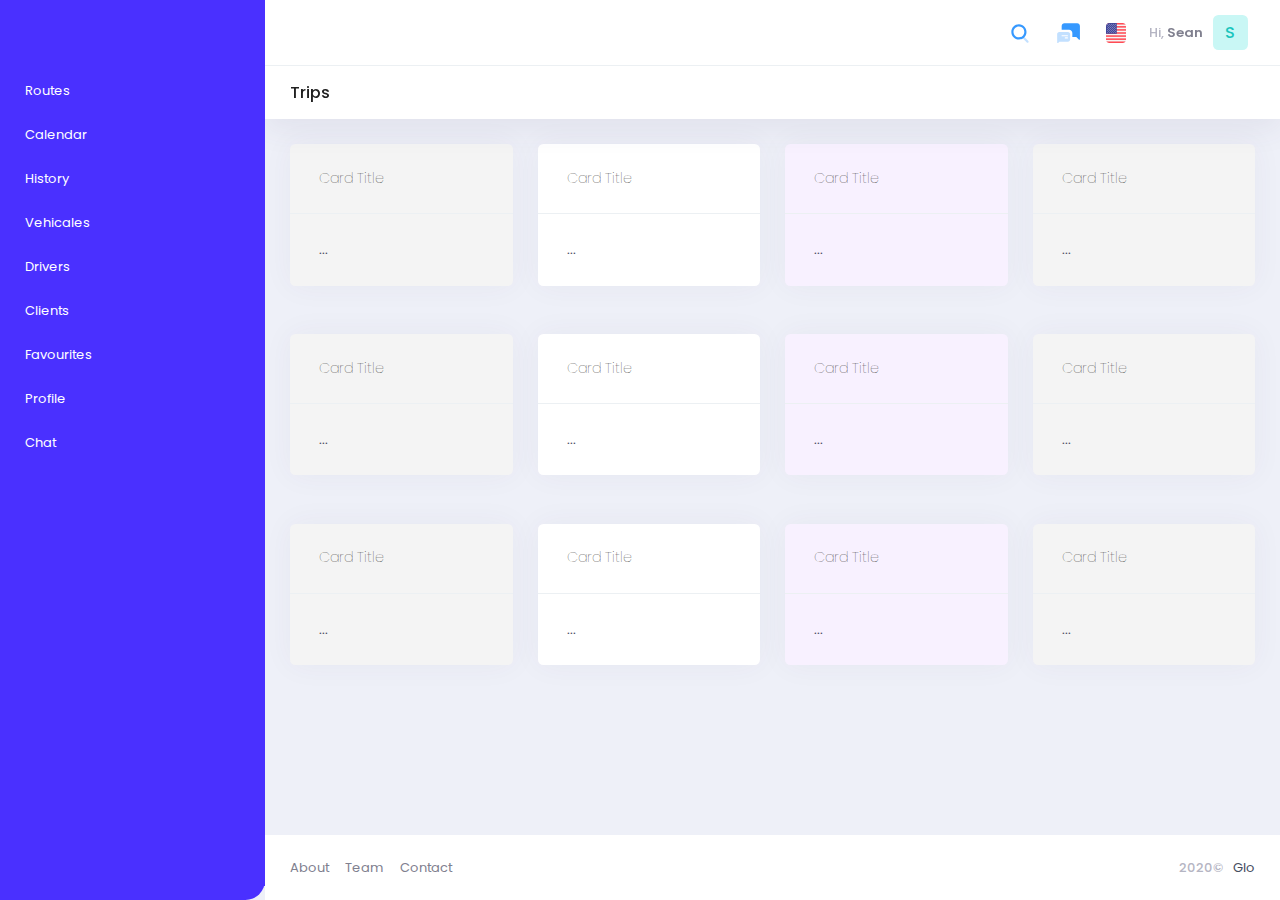
==== commit a34e9d2e: "as" ====
--- a/index.html
+++ b/index.html
@@ -94,7 +94,7 @@
 					<!--begin::Aside Menu-->
 					<div class="aside-menu-wrapper flex-column-fluid" id="kt_aside_menu_wrapper">
 						<!--begin::Menu Container-->
-						<div id="kt_aside_menu" class="aside-menu my-4" data-menu-vertical="1" data-menu-scroll="1" data-menu-dropdown-timeout="500">
+						<div id="kt_aside_menu" class="aside-menu my-4" data-menu-vertical="1" data-menu-scroll="1" data-menu-dropdown-timeout="500" style="height: 487px;overflow: hidden;margin-top: -27% !important;">
 							<!--begin::Menu Nav-->
 							<ul class="menu-nav">
 								<li class="menu-section">
@@ -102,7 +102,7 @@
 								</li>
 								<li class="menu-item menu-item-submenu" aria-haspopup="true" data-menu-toggle="hover">
 									<a href="index.html" class="menu-link menu-toggle">
-										<span class="menu-text">Trips</span>
+										<span class="menu-text">Routes</span>
 									</a>
 								</li>
 								<li class="menu-item menu-item-submenu" aria-haspopup="true" data-menu-toggle="hover">
@@ -113,6 +113,21 @@
 								<li class="menu-item menu-item-submenu" aria-haspopup="true" data-menu-toggle="hover">
 									<a href="javascript:;" class="menu-link menu-toggle">
 										<span class="menu-text">History</span>
+									</a>
+								</li>
+								<li class="menu-item menu-item-submenu" aria-haspopup="true" data-menu-toggle="hover">
+									<a href="javascript:;" class="menu-link menu-toggle">
+										<span class="menu-text">Vehicales</span>
+									</a>
+								</li>
+								<li class="menu-item menu-item-submenu" aria-haspopup="true" data-menu-toggle="hover">
+									<a href="javascript:;" class="menu-link menu-toggle">
+										<span class="menu-text">Drivers</span>
+									</a>
+								</li>
+								<li class="menu-item menu-item-submenu" aria-haspopup="true" data-menu-toggle="hover">
+									<a href="Clients.html" class="menu-link menu-toggle">
+										<span class="menu-text">Clients</span>
 									</a>
 								</li>
 								<li class="menu-item menu-item-submenu" aria-haspopup="true" data-menu-toggle="hover">
--- a/assets/css/style.bundle.css
+++ b/assets/css/style.bundle.css
@@ -58185,7 +58185,7 @@
       left: 0;
       z-index: 97; }
     .aside-enabled .header.header-fixed {
-      left: 265px; }
+       }
     .header-fixed.aside-minimize-hover .header,
     .header-fixed.aside-minimize .header {
       left: 70px; }
